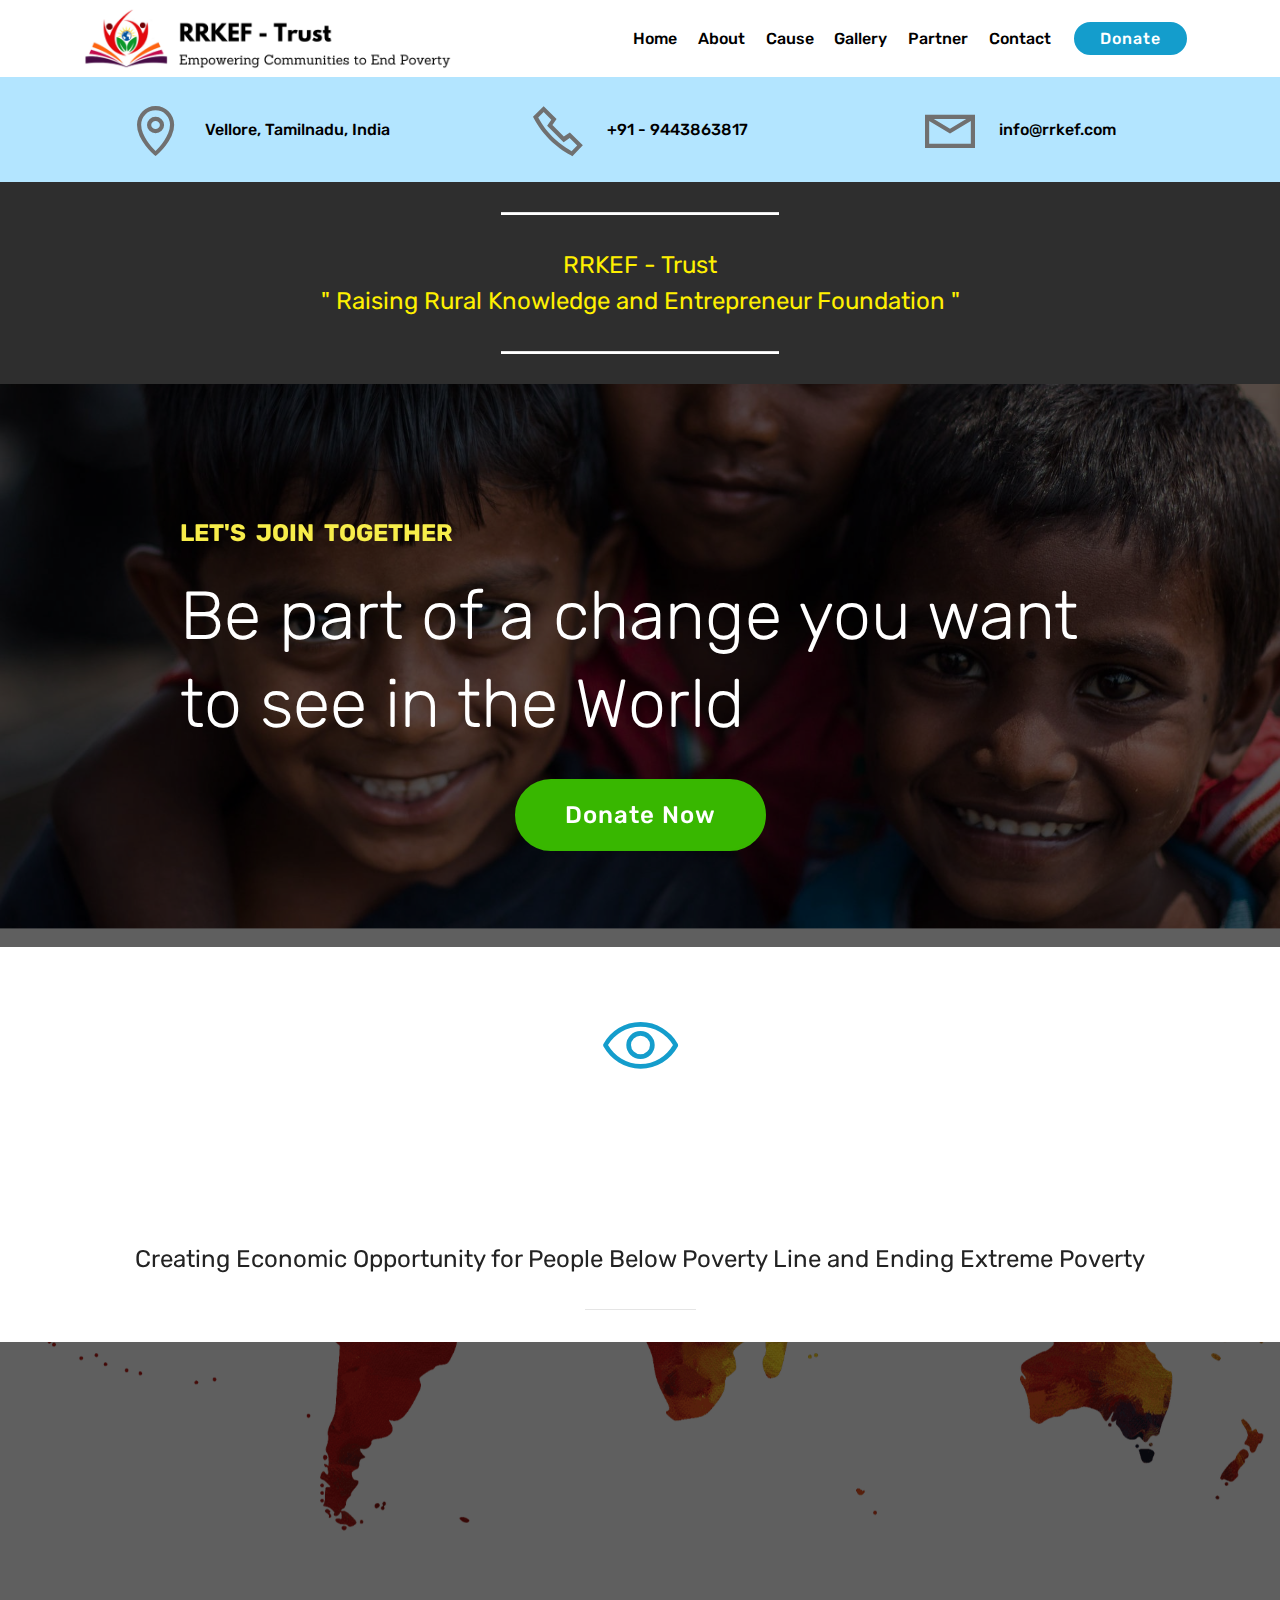
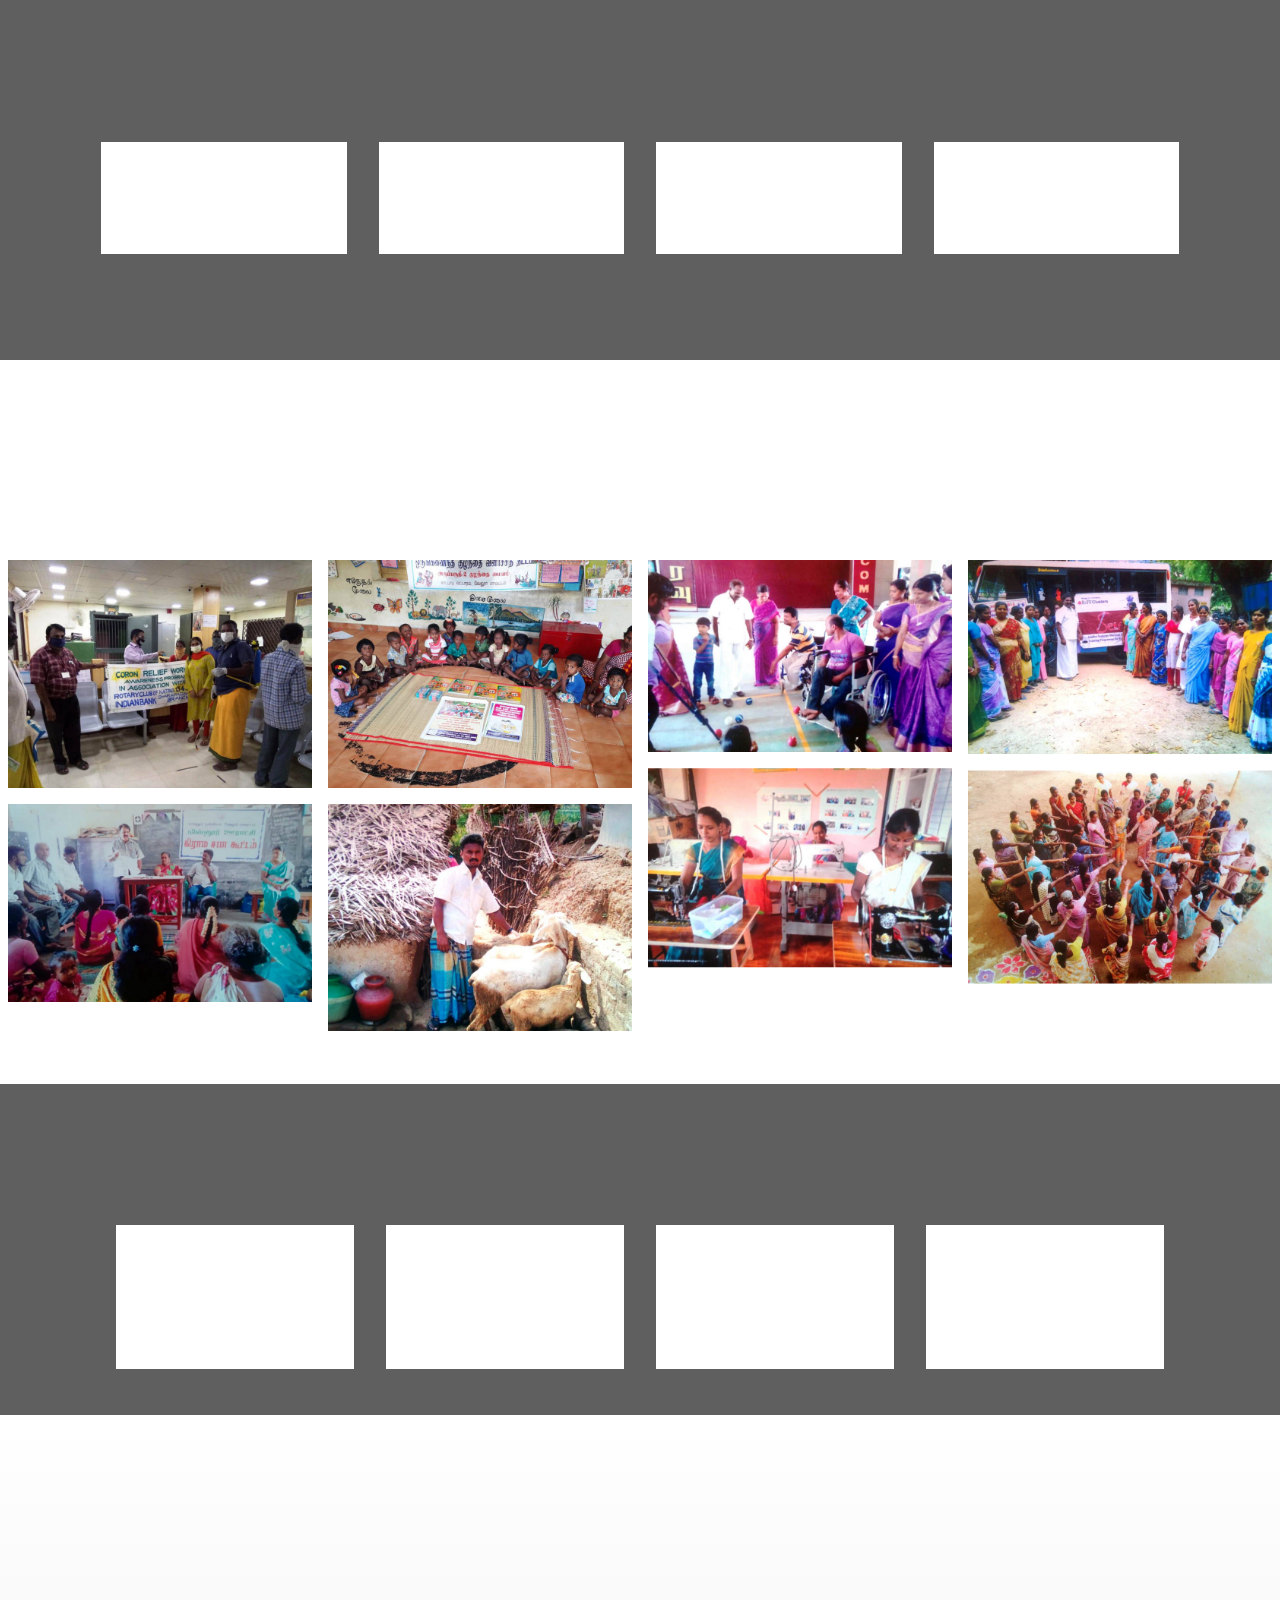
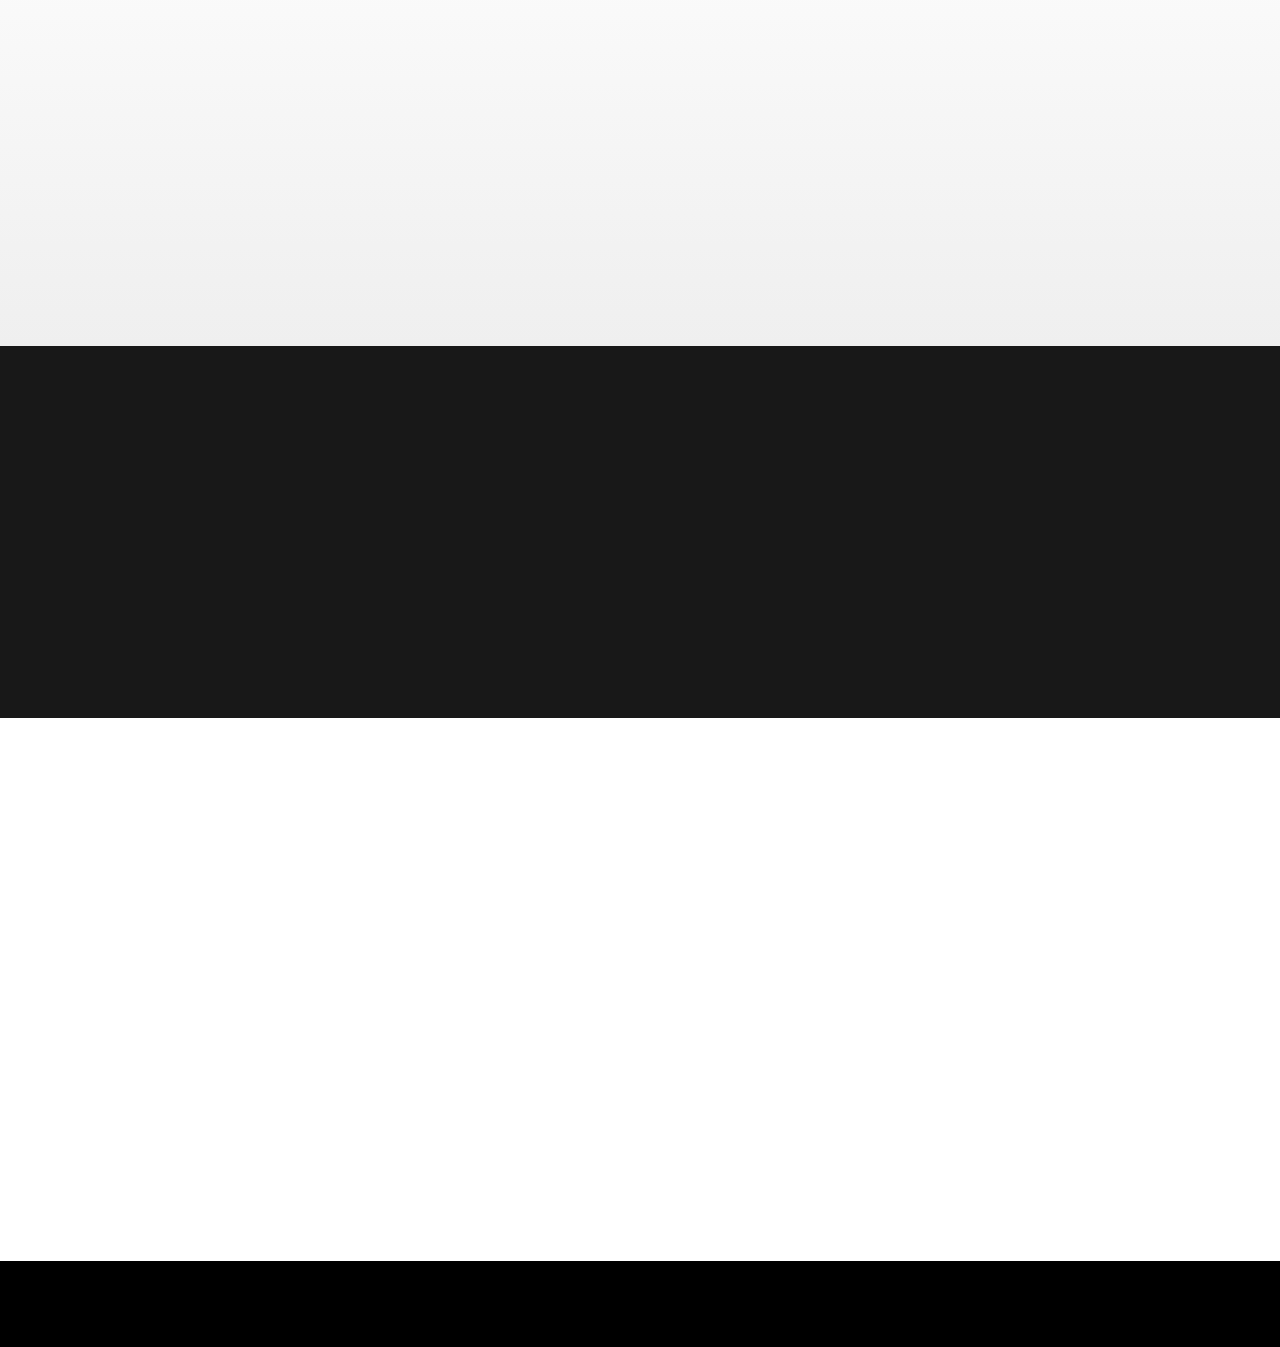
==== index.html @ 4b5c6d16 "create github pages" ====
<!DOCTYPE html>
<html  >
<head>
  <!-- Site made with Mobirise Website Builder v4.12.3, https://mobirise.com -->
  <meta charset="UTF-8">
  <meta http-equiv="X-UA-Compatible" content="IE=edge">
  <meta name="generator" content="Mobirise v4.12.3, mobirise.com">
  <meta name="viewport" content="width=device-width, initial-scale=1, minimum-scale=1">
  <link rel="shortcut icon" href="assets/images/web-site-logo-1-128x89.png" type="image/x-icon">
  <meta name="description" content="">
  
  
  <title>Home</title>
  <link rel="stylesheet" href="assets/web/assets/mobirise-icons-bold/mobirise-icons-bold.css">
  <link rel="stylesheet" href="assets/web/assets/mobirise-icons/mobirise-icons.css">
  <link rel="stylesheet" href="assets/web/assets/mobirise-icons2/mobirise2.css">
  <link rel="stylesheet" href="assets/bootstrap/css/bootstrap.min.css">
  <link rel="stylesheet" href="assets/bootstrap/css/bootstrap-grid.min.css">
  <link rel="stylesheet" href="assets/bootstrap/css/bootstrap-reboot.min.css">
  <link rel="stylesheet" href="assets/animatecss/animate.min.css">
  <link rel="stylesheet" href="assets/dropdown/css/style.css">
  <link rel="stylesheet" href="assets/tether/tether.min.css">
  <link rel="stylesheet" href="assets/socicon/css/styles.css">
  <link rel="stylesheet" href="assets/theme/css/style.css">
  <link rel="stylesheet" href="assets/gallery/style.css">
  <link rel="preload" as="style" href="assets/mobirise/css/mbr-additional.css"><link rel="stylesheet" href="assets/mobirise/css/mbr-additional.css" type="text/css">
  
  
  
</head>
<body>
  <section class="menu cid-s0yruMC55v" once="menu" id="menu2-0">

    

    <nav class="navbar navbar-expand beta-menu navbar-dropdown align-items-center navbar-fixed-top navbar-toggleable-sm">
        <button class="navbar-toggler navbar-toggler-right" type="button" data-toggle="collapse" data-target="#navbarSupportedContent" aria-controls="navbarSupportedContent" aria-expanded="false" aria-label="Toggle navigation">
            <div class="hamburger">
                <span></span>
                <span></span>
                <span></span>
                <span></span>
            </div>
        </button>
        <div class="menu-logo">
            <div class="navbar-brand">
                <span class="navbar-logo">
                    <a href="https://mobirise.co">
                        <img src="assets/images/web-site-logo-4.png" alt="Mobirise" title="" style="height: 3.8rem;">
                    </a>
                </span>
                
            </div>
        </div>
        <div class="collapse navbar-collapse" id="navbarSupportedContent">
            <ul class="navbar-nav nav-dropdown" data-app-modern-menu="true"><li class="nav-item">
                    <a class="nav-link link text-black display-4" href="index.html">Home</a>
                </li>
                <li class="nav-item">
                    <a class="nav-link link text-black display-4" href="About.html">
                        About</a>
                </li><li class="nav-item"><a class="nav-link link text-black display-4" href="Cause.html">Cause</a></li><li class="nav-item"><a class="nav-link link text-black display-4" href="Gallery.html">Gallery</a></li><li class="nav-item"><a class="nav-link link text-black display-4" href="Partner.html">Partner</a></li><li class="nav-item"><a class="nav-link link text-black display-4" href="Contact.html">Contact</a></li></ul>
            <div class="navbar-buttons mbr-section-btn"><a class="btn btn-sm btn-primary display-4" href="Donate.html" target="_blank">
                    Donate</a></div>
        </div>
    </nav>
</section>

<section class="engine"><a href="https://mobirise.info/i">free website creation software</a></section><section class="features7 cid-s0yUSgRY5l" id="features7-n">
    
    

    
    <div class="container">
        <div class="row justify-content-center">

            <div class="card p-3 col-12 col-md-6 col-lg-4">
                <div class="media">
                    <div class="card-img pr-2">
                        <span class="mbr-iconfont mobi-mbri-map-pin mobi-mbri" style="font-size: 50px;"></span>
                    </div>
                    <div class="card-box media-body">
                        <h4 class="card-title py-3 mbr-fonts-style display-7">
                            Vellore, Tamilnadu, India</h4>
                        
                    </div>
                </div>
            </div>

            <div class="card p-3 col-12 col-md-6 col-lg-4">
                <div class="media"> 
                    <div class="card-img pr-2">
                        <span class="mbr-iconfont mobi-mbri-phone mobi-mbri" style="font-size: 50px;"></span>
                    </div>
                    <div class="card-box media-body">
                        <h4 class="card-title py-3 mbr-fonts-style display-7">
                            +91 - 9443863817
                        </h4>
                        
                    </div>
                </div>
            </div>

            <div class="card p-3 col-12 col-md-6 col-lg-4">
                <div class="media">
                    <div class="card-img pr-2">
                        <span class="mbr-iconfont mobi-mbri-letter mobi-mbri" style="font-size: 50px;"></span>
                    </div>
                    <div class="media-body card-box">
                        <h4 class="card-title py-3 mbr-fonts-style display-7">info@rrkef.com</h4>
                        
                    </div>
                </div>
            </div>

            
        </div>
    </div>
</section>

<section class="mbr-section article content9 cid-s0NnFPe8ZR" id="content9-64">
    
     

    <div class="container">
        <div class="inner-container" style="width: 100%;">
            <hr class="line" style="width: 25%;">
            <div class="section-text align-center mbr-fonts-style display-5">RRKEF - Trust  
<div>" Raising Rural Knowledge and Entrepreneur Foundation&nbsp;<span style="font-size: 1.5rem;">"</span></div></div>
            <hr class="line" style="width: 25%;">
        </div>
        </div>
</section>

<section class="header1 cid-s0ysGwac9P mbr-parallax-background" id="header1-1">

    

    <div class="mbr-overlay" style="opacity: 0.6; background-color: rgb(0, 0, 0);">
    </div>

    <div class="container">
        <div class="row justify-content-md-center">
            <div class="mbr-white col-md-10">
                <h1 class="mbr-section-title align-center mbr-bold pb-3 mbr-fonts-style display-5">LET'S &nbsp;JOIN &nbsp;TOGETHER</h1>
                <h3 class="mbr-section-subtitle align-center mbr-light pb-3 mbr-fonts-style display-1">Be part of a change you want to see in the World</h3>
                
                <div class="mbr-section-btn align-center"><a class="btn btn-md btn-success display-5" href="Donate.html" target="_blank">
                        Donate Now</a></div>
            </div>
        </div>
    </div>

</section>

<section class="features1 cid-s0yuaBOtqy" id="features1-2">
    
    

    
    <div class="container">
        <div class="media-container-row">

            <div class="card p-3 col-12 col-md-6">
                <div class="card-img pb-3">
                    <span class="mbr-iconfont mbrib-preview" style="color: rgb(20, 157, 204); fill: rgb(20, 157, 204); font-size: 75px;"></span>
                </div>
                <div class="card-box">
                    <h4 class="card-title py-3 mbr-fonts-style display-2">Our Vision</h4>
                    
                </div>
            </div>

            

            

            

        </div>

    </div>

</section>

<section class="mbr-section article content9 cid-s0znAPzS1P" id="content9-1d">
    
     

    <div class="container">
        <div class="inner-container" style="width: 100%;">
            <div class="section-text align-center mbr-fonts-style display-5">Creating Economic Opportunity for People Below Poverty Line and Ending Extreme Poverty</div>
            <hr class="line" style="width: 10%;">
        </div>
        </div>
</section>

<section class="features18 popup-btn-cards cid-s0yvh62KQA mbr-parallax-background" id="features18-4">

    

    <div class="mbr-overlay" style="opacity: 0.6; background-color: rgb(0, 0, 0);">
    </div>
    <div class="container">
        <h2 class="mbr-section-title pb-3 align-center mbr-fonts-style display-2">Our Cause</h2>
        
        <div class="media-container-row pt-5 ">
            <div class="card p-3 col-12 col-md-6 col-lg-3">
                <div class="card-wrapper ">
                    <div class="card-img">
                        <div class="mbr-overlay"></div>
                        <div class="mbr-section-btn text-center"><a href="Cause.html#services2-2o" class="btn btn-primary display-4">More Details</a></div>
                        <img src="assets/images/child-492x328.png" alt="Mobirise" title="">
                    </div>
                    <div class="card-box">
                        <h4 class="card-title mbr-fonts-style display-7">Providing Basic <br><br>Child Education</h4>
                        
                    </div>
                </div>
            </div>
            <div class="card p-3 col-12 col-md-6 col-lg-3">
                <div class="card-wrapper">
                    <div class="card-img">
                        <div class="mbr-overlay"></div>
                        <div class="mbr-section-btn text-center"><a href="Cause.html#services2-2p" class="btn btn-primary display-4">More Details</a></div>
                        <img src="assets/images/women-492x328.png" alt="Mobirise" title="">
                    </div>
                    <div class="card-box">
                        <h4 class="card-title mbr-fonts-style display-7">Supporting <br><br>Women's Development</h4>
                        
                    </div>
                </div>
            </div>

            <div class="card p-3 col-12 col-md-6 col-lg-3">
                <div class="card-wrapper">
                    <div class="card-img">
                        <div class="mbr-overlay"></div>
                        <div class="mbr-section-btn text-center"><a href="Cause.html#services2-2q" class="btn btn-primary display-4">More Details</a></div>
                        <img src="assets/images/poverty-492x328.jpg" alt="Mobirise" title="">
                    </div>
                    <div class="card-box">
                        <h4 class="card-title mbr-fonts-style display-7">Helping Vulnerable <br><br>Communities</h4>
                        
                    </div>
                </div>
            </div>

            <div class="card p-3 col-12 col-md-6 col-lg-3">
                <div class="card-wrapper">
                    <div class="card-img">
                        <div class="mbr-overlay"></div>
                        <div class="mbr-section-btn text-center"><a href="Cause.html#services2-2r" class="btn btn-primary display-4">More Details</a></div>
                        <img src="assets/images/disabled-492x328.png" alt="Mobirise" title="">
                    </div>
                    <div class="card-box">
                        <h4 class="card-title mbr-fonts-style display-7">Empowering Person <br><br>with Disability</h4>
                        
                    </div>
                </div>
            </div>
        </div>
    </div>
</section>

<section class="mbr-section content4 cid-s0ByIXEsOG" id="content4-58">

    

    <div class="container">
        <div class="media-container-row">
            <div class="title col-12 col-md-8">
                <h2 class="align-center pb-3 mbr-fonts-style display-2">Our Gallery</h2>
                
                
            </div>
        </div>
    </div>
</section>

<section class="mbr-gallery mbr-slider-carousel cid-s0BxqyPqDq" id="gallery3-57">

    

    <div>
        <div><!-- Filter --><!-- Gallery --><div class="mbr-gallery-row"><div class="mbr-gallery-layout-default"><div><div><div class="mbr-gallery-item mbr-gallery-item--p1" data-video-url="false" data-tags="Animated"><div href="#lb-gallery3-57" data-slide-to="0" data-toggle="modal"><img src="assets/images/whatsapp-image-2020-04-15-at-11.36.03-am-1040x780-800x600.jpg" alt="" title=""><span class="icon-focus"></span></div></div><div class="mbr-gallery-item mbr-gallery-item--p1" data-video-url="false" data-tags="Animated"><div href="#lb-gallery3-57" data-slide-to="1" data-toggle="modal"><img src="assets/images/whatsapp-image-2020-04-15-at-12.57.52-pm-1032x774-800x600.jpg" alt="" title=""><span class="icon-focus"></span></div></div><div class="mbr-gallery-item mbr-gallery-item--p1" data-video-url="false" data-tags="Animated"><div href="#lb-gallery3-57" data-slide-to="2" data-toggle="modal"><img src="assets/images/whatsapp-image-2020-04-19-at-6.14.16-pm-1226x775-800x506.jpg" alt="" title=""><span class="icon-focus"></span></div></div><div class="mbr-gallery-item mbr-gallery-item--p1" data-video-url="false" data-tags="Animated"><div href="#lb-gallery3-57" data-slide-to="3" data-toggle="modal"><img src="assets/images/whatsapp-image-2020-04-19-at-6.14.15-pm-1-1204x770-800x512.jpg" alt="" title=""><span class="icon-focus"></span></div></div><div class="mbr-gallery-item mbr-gallery-item--p1" data-video-url="false" data-tags="Animated"><div href="#lb-gallery3-57" data-slide-to="4" data-toggle="modal"><img src="assets/images/whatsapp-image-2020-04-19-at-6.14.20-pm-1-1149x750-800x522.jpg" alt="" title=""><span class="icon-focus"></span></div></div><div class="mbr-gallery-item mbr-gallery-item--p1" data-video-url="false" data-tags="Animated"><div href="#lb-gallery3-57" data-slide-to="5" data-toggle="modal"><img src="assets/images/whatsapp-image-2020-04-19-at-6.14.21-pm-2-1063x796-800x599.jpg" alt="" title=""><span class="icon-focus"></span></div></div><div class="mbr-gallery-item mbr-gallery-item--p1" data-video-url="false" data-tags="Animated"><div href="#lb-gallery3-57" data-slide-to="6" data-toggle="modal"><img src="assets/images/whatsapp-image-2020-04-19-at-6.14.18-pm-1-1154x758-800x525.jpg" alt="" title=""><span class="icon-focus"></span></div></div><div class="mbr-gallery-item mbr-gallery-item--p1" data-video-url="false" data-tags="Animated"><div href="#lb-gallery3-57" data-slide-to="7" data-toggle="modal"><img src="assets/images/whatsapp-image-2020-04-19-at-6.14.20-pm-1205x846-800x562.jpg" alt="" title=""><span class="icon-focus"></span></div></div></div></div><div class="clearfix"></div></div></div><!-- Lightbox --><div data-app-prevent-settings="" class="mbr-slider modal fade carousel slide" tabindex="-1" data-keyboard="true" data-interval="false" id="lb-gallery3-57"><div class="modal-dialog"><div class="modal-content"><div class="modal-body"><div class="carousel-inner"><div class="carousel-item"><img src="assets/images/whatsapp-image-2020-04-15-at-11.36.03-am-1040x780.jpg" alt="" title=""></div><div class="carousel-item"><img src="assets/images/whatsapp-image-2020-04-15-at-12.57.52-pm-1032x774.jpg" alt="" title=""></div><div class="carousel-item"><img src="assets/images/whatsapp-image-2020-04-19-at-6.14.16-pm-1226x775.jpg" alt="" title=""></div><div class="carousel-item"><img src="assets/images/whatsapp-image-2020-04-19-at-6.14.15-pm-1-1204x770.jpg" alt="" title=""></div><div class="carousel-item"><img src="assets/images/whatsapp-image-2020-04-19-at-6.14.20-pm-1-1149x750.jpg" alt="" title=""></div><div class="carousel-item"><img src="assets/images/whatsapp-image-2020-04-19-at-6.14.21-pm-2-1063x796.jpg" alt="" title=""></div><div class="carousel-item active"><img src="assets/images/whatsapp-image-2020-04-19-at-6.14.18-pm-1-1154x758.jpg" alt="" title=""></div><div class="carousel-item"><img src="assets/images/whatsapp-image-2020-04-19-at-6.14.20-pm-1205x846.jpg" alt="" title=""></div></div><a class="carousel-control carousel-control-prev" role="button" data-slide="prev" href="#lb-gallery3-57"><span class="mbri-left mbr-iconfont" aria-hidden="true"></span><span class="sr-only">Previous</span></a><a class="carousel-control carousel-control-next" role="button" data-slide="next" href="#lb-gallery3-57"><span class="mbri-right mbr-iconfont" aria-hidden="true"></span><span class="sr-only">Next</span></a><a class="close" href="#" role="button" data-dismiss="modal"><span class="sr-only">Close</span></a></div></div></div></div></div>
    </div>

</section>

<section class="counters1 counters cid-s0ywYZ3Kig mbr-parallax-background" id="counters1-6">

    

    <div class="mbr-overlay" style="opacity: 0.6; background-color: rgb(0, 0, 0);">
    </div>

    <div class="container">
        
        <h3 class="mbr-section-subtitle mbr-fonts-style display-2">Our Progress</h3>

        <div class="container pt-4 mt-2">
            <div class="media-container-row">
                <div class="card p-3 align-center col-12 col-md-6 col-lg-3">
                    <div class="panel-item p-3">
                        

                        <div class="card-text">
                            <h3 class="count pt-3 pb-3 mbr-fonts-style display-2">
                                  165</h3>
                            <h4 class="mbr-content-title mbr-bold mbr-fonts-style display-7">Village Served</h4>
                            
                        </div>
                    </div>
                </div>


                <div class="card p-3 align-center col-12 col-md-6 col-lg-3">
                    <div class="panel-item p-3">
                        
                        <div class="card-text">
                            <h3 class="count pt-3 pb-3 mbr-fonts-style display-2">600
                            </h3>
                            <h4 class="mbr-content-title mbr-bold mbr-fonts-style display-7">Skill Training Provided</h4>
                            
                        </div>
                    </div>
                </div>

                <div class="card p-3 align-center col-12 col-md-6 col-lg-3">
                    <div class="panel-item p-3">
                        
                        <div class="card-text">
                            <h3 class="count pt-3 pb-3 mbr-fonts-style display-2">
                                  3000</h3>
                            <h4 class="mbr-content-title mbr-bold mbr-fonts-style display-7">SHG Loan Provided</h4>
                            
                        </div>
                    </div>
                </div>


                <div class="card p-3 align-center col-12 col-md-6 col-lg-3">
                    <div class="panel-item p-3">
                        

                        <div class="card-texts">
                             <h3 class="count pt-3 pb-3 mbr-fonts-style display-2">
                                  6
                            </h3>
                            <h4 class="mbr-content-title mbr-bold mbr-fonts-style display-7">Best NGO Award</h4>
                            
                        </div>
                    </div>
                </div>
            </div>
        </div>
   </div>
</section>

<section class="clients cid-s0yyMuEIAp" data-interval="false" id="clients-8">
      

    
        <div class="container mb-5">
            <div class="media-container-row">
                <div class="col-12 align-center">
                    <h2 class="mbr-section-title pb-3 mbr-fonts-style display-2">Our Partners</h2>
                    
                </div>
            </div>
        </div>

    <div class="container">
        <div class="carousel slide" role="listbox" data-pause="true" data-keyboard="false" data-ride="carousel" data-interval="8000">
            <div class="carousel-inner" data-visible="6">
                
                
                
                
                
            <div class="carousel-item ">
                    <div class="media-container-row">
                        <div class="col-md-12">
                            <div class="wrap-img ">
                                <img src="assets/images/ircs-2-340x210.jpeg" class="img-responsive clients-img" alt="" title="">
                            </div>
                        </div>
                    </div>
                </div><div class="carousel-item ">
                    <div class="media-container-row">
                        <div class="col-md-12">
                            <div class="wrap-img ">
                                <img src="assets/images/jci-500x209.jpg" class="img-responsive clients-img" alt="" title="">
                            </div>
                        </div>
                    </div>
                </div><div class="carousel-item ">
                    <div class="media-container-row">
                        <div class="col-md-12">
                            <div class="wrap-img ">
                                <img src="assets/images/rc-563x246.png" class="img-responsive clients-img" alt="" title="">
                            </div>
                        </div>
                    </div>
                </div><div class="carousel-item ">
                    <div class="media-container-row">
                        <div class="col-md-12">
                            <div class="wrap-img ">
                                <img src="assets/images/tn-govt-1-1800x1800.png" class="img-responsive clients-img" alt="" title="">
                            </div>
                        </div>
                    </div>
                </div><div class="carousel-item ">
                    <div class="media-container-row">
                        <div class="col-md-12">
                            <div class="wrap-img ">
                                <img src="assets/images/lc-1600x549.png" class="img-responsive clients-img" alt="" title="">
                            </div>
                        </div>
                    </div>
                </div><div class="carousel-item ">
                    <div class="media-container-row">
                        <div class="col-md-12">
                            <div class="wrap-img ">
                                <img src="assets/images/aict-2032x1086.jpg" class="img-responsive clients-img" alt="" title="">
                            </div>
                        </div>
                    </div>
                </div><div class="carousel-item ">
                    <div class="media-container-row">
                        <div class="col-md-12">
                            <div class="wrap-img ">
                                <img src="assets/images/nyks-233x168.jpg" class="img-responsive clients-img" alt="" title="">
                            </div>
                        </div>
                    </div>
                </div><div class="carousel-item ">
                    <div class="media-container-row">
                        <div class="col-md-12">
                            <div class="wrap-img ">
                                <img src="assets/images/tnf-729x275.png" class="img-responsive clients-img" alt="" title="">
                            </div>
                        </div>
                    </div>
                </div></div>
            <div class="carousel-controls">
                <a data-app-prevent-settings="" class="carousel-control carousel-control-prev" role="button" data-slide="prev">
                    <span aria-hidden="true" class="mbri-left mbr-iconfont"></span>
                    <span class="sr-only">Previous</span>
                </a>
                <a data-app-prevent-settings="" class="carousel-control carousel-control-next" role="button" data-slide="next">
                    <span aria-hidden="true" class="mbri-right mbr-iconfont"></span>
                    <span class="sr-only">Next</span>
                </a>
            </div>
        </div>
    </div>
</section>

<section class="header1 cid-s0BEgbUFUa mbr-parallax-background" id="header1-5a">

    

    <div class="mbr-overlay" style="opacity: 0.9; background-color: rgb(0, 0, 0);">
    </div>

    <div class="container">
        <div class="row justify-content-md-center">
            <div class="mbr-white col-md-10">
                
                <h3 class="mbr-section-subtitle align-center mbr-light pb-3 mbr-fonts-style display-2">Join over a million people</h3>
                <p class="mbr-text align-center pb-3 mbr-fonts-style display-5">
                    Help us change lives around the world
                </p>
                <div class="mbr-section-btn align-center"><a class="btn btn-md btn-secondary display-4" href="Partner.html">GET INVOLVED</a> <a class="btn btn-md btn-white display-4" href="Donate.html" target="_blank">DONATE NOW</a> <a class="btn btn-md btn-success display-4" href="Donate.html#features1-5b">JOIN US</a></div>
            </div>
        </div>
    </div>

</section>

<section class="header3 cid-s0z1HRvMrU" id="header3-p">

    

    

    <div class="container">
        <div class="media-container-row">
            <div class="mbr-figure" style="width: 55%;">
                <img src="assets/images/rrkef-logo-2-500x500.png" alt="Mobirise" title="">
            </div>

            <div class="media-content">
                <h1 class="mbr-section-title mbr-white pb-3 mbr-fonts-style display-2">
                    Contact Us</h1>
                
                <div class="mbr-section-text mbr-white pb-3 ">
                    <p class="mbr-text mbr-fonts-style display-5"><strong>RRKEF - Trust</strong><br>#141, Kilvadugunkuttai, Anna Nagar, Latteri via
<br>Katpadi Taluk, Vellore District - 632202
<br>Tamil nadu, India</p>
                </div>
                <div class="mbr-section-btn"><a class="btn btn-md btn-success-outline display-7" href="tel:+91 - 9443863817"><span class="socicon socicon-viber mbr-iconfont mbr-iconfont-btn"></span>+91 - 9443863817</a>
                    <a class="btn btn-md btn-secondary-outline display-7" href="mailto:info@rrkef.com"><span class="socicon socicon-mail mbr-iconfont mbr-iconfont-btn"></span>info@rrkef.com</a></div>
            </div>
        </div>
    </div>

</section>

<section class="cid-s0z2MWJyIU" id="social-buttons2-q">

    

    

    <div class="container">
        <div class="media-container-row">
            <div class="col-md-8 align-center">
                
                <div class="social-list pl-0 mb-0">
                    <a href="https://www.facebook.com/rrkef" target="_blank">
                        <span class="px-2 mbr-iconfont mbr-iconfont-social socicon-facebook socicon" style="color: rgb(59, 89, 152); fill: rgb(59, 89, 152);"></span>
                    </a>
                    <a href="https://twitter.com/RRKEF_Trust" target="_blank">
                        <span class="px-2 mbr-iconfont mbr-iconfont-social socicon-twitter socicon" style="color: rgb(0, 172, 238); fill: rgb(0, 172, 238);"></span>
                    </a>
                    <a href="https://www.youtube.com/" target="_blank">
                        <span class="px-2 mbr-iconfont mbr-iconfont-social socicon-youtube socicon" style="color: rgb(252, 14, 6); fill: rgb(252, 14, 6);"></span>
                    </a>
                    <a href="https://www.instagram.com/rrkef_trust" target="_blank">
                        <span class="px-2 mbr-iconfont mbr-iconfont-social socicon-instagram socicon" style="color: rgb(225, 48, 108); fill: rgb(225, 48, 108);"></span>
                    </a>
                    <a href="https://api.whatsapp.com/send?phone=919443863817&text=Hi%2C%20I%27m%20interested%20to%20join%20with%20RRKEF%20-%20Trust%20and%20Willing%20to%20Support%20the%20Cause%20you%20Care...%2C%20" target="_blank">
                        <span class="px-2 mbr-iconfont mbr-iconfont-social socicon-whatsapp socicon" style="color: rgb(0, 179, 67); fill: rgb(0, 179, 67);"></span>
                    </a>
                </div>
            </div>
        </div>
    </div>
</section>

<section once="footers" class="cid-s0yGFbGV7E" id="footer7-i">

    

    

    <div class="container">
        <div class="media-container-row align-center mbr-white">
            
            
            <div class="row row-copirayt">
                <p class="mbr-text mb-0 mbr-fonts-style mbr-white align-center display-7">
                    © 2020 RRKEF – Trust | All Rights Reserved</p>
            </div>
        </div>
    </div>
</section>


  <script src="assets/web/assets/jquery/jquery.min.js"></script>
  <script src="assets/popper/popper.min.js"></script>
  <script src="assets/bootstrap/js/bootstrap.min.js"></script>
  <script src="assets/viewportchecker/jquery.viewportchecker.js"></script>
  <script src="assets/dropdown/js/nav-dropdown.js"></script>
  <script src="assets/dropdown/js/navbar-dropdown.js"></script>
  <script src="assets/touchswipe/jquery.touch-swipe.min.js"></script>
  <script src="assets/parallax/jarallax.min.js"></script>
  <script src="assets/tether/tether.min.js"></script>
  <script src="assets/masonry/masonry.pkgd.min.js"></script>
  <script src="assets/imagesloaded/imagesloaded.pkgd.min.js"></script>
  <script src="assets/bootstrapcarouselswipe/bootstrap-carousel-swipe.js"></script>
  <script src="assets/vimeoplayer/jquery.mb.vimeo_player.js"></script>
  <script src="assets/smoothscroll/smooth-scroll.js"></script>
  <script src="assets/mbr-clients-slider/mbr-clients-slider.js"></script>
  <script src="assets/sociallikes/social-likes.js"></script>
  <script src="assets/mbr-popup-btns/mbr-popup-btns.js"></script>
  <script src="assets/theme/js/script.js"></script>
  <script src="assets/slidervideo/script.js"></script>
  <script src="assets/gallery/player.min.js"></script>
  <script src="assets/gallery/script.js"></script>
  
  
 <div id="scrollToTop" class="scrollToTop mbr-arrow-up"><a style="text-align: center;"><i class="mbr-arrow-up-icon mbr-arrow-up-icon-cm cm-icon cm-icon-smallarrow-up"></i></a></div>
    <input name="animation" type="hidden">
  </body>
</html>
---- assets/web/assets/mobirise-icons-bold/mobirise-icons-bold.css ----
@font-face {
  font-family: 'mobirise-icons-bold';
  font-display: swap;
  src:  url('mobirise-icons-bold.eot?m1l4yr');
  src:  url('mobirise-icons-bold.eot?m1l4yr#iefix') format('embedded-opentype'),
    url('mobirise-icons-bold.ttf?m1l4yr') format('truetype'),
    url('mobirise-icons-bold.woff?m1l4yr') format('woff'),
    url('mobirise-icons-bold.svg?m1l4yr#mobirise-icons-bold') format('svg');
  font-weight: normal;
  font-style: normal;
}

[class^="mbrib-"], [class*="mbrib-"] {
  /* use !important to prevent issues with browser extensions that change fonts */
  font-family: 'mobirise-icons-bold' !important;
  speak: none;
  font-style: normal;
  font-weight: normal;
  font-variant: normal;
  text-transform: none;
  line-height: 1;

  /* Better Font Rendering =========== */
  -webkit-font-smoothing: antialiased;
  -moz-osx-font-smoothing: grayscale;
}

.mbrib-add-submenu:before {
  content: "\e900";
}
.mbrib-alert:before {
  content: "\e901";
}
.mbrib-align-center:before {
  content: "\e902";
}
.mbrib-align-justify:before {
  content: "\e903";
}
.mbrib-align-left:before {
  content: "\e904";
}
.mbrib-align-right:before {
  content: "\e905";
}
.mbrib-android:before {
  content: "\e906";
}
.mbrib-apple:before {
  content: "\e907";
}
.mbrib-arrow-down:before {
  content: "\e908";
}
.mbrib-arrow-next:before {
  content: "\e909";
}
.mbrib-arrow-prev:before {
  content: "\e90a";
}
.mbrib-arrow-up:before {
  content: "\e90b";
}
.mbrib-bold:before {
  content: "\e90c";
}
.mbrib-bookmark:before {
  content: "\e90d";
}
.mbrib-bootstrap:before {
  content: "\e90e";
}
.mbrib-briefcase:before {
  content: "\e90f";
}
.mbrib-browse:before {
  content: "\e910";
}
.mbrib-bulleted-list:before {
  content: "\e911";
}
.mbrib-calendar:before {
  content: "\e912";
}
.mbrib-camera:before {
  content: "\e913";
}
.mbrib-cart-add:before {
  content: "\e914";
}
.mbrib-cart-full:before {
  content: "\e915";
}
.mbrib-cash:before {
  content: "\e916";
}
.mbrib-change-style:before {
  content: "\e917";
}
.mbrib-chat:before {
  content: "\e918";
}
.mbrib-clock:before {
  content: "\e919";
}
.mbrib-close:before {
  content: "\e91a";
}
.mbrib-cloud:before {
  content: "\e91b";
}
.mbrib-code:before {
  content: "\e91c";
}
.mbrib-contact-form:before {
  content: "\e91d";
}
.mbrib-credit-card:before {
  content: "\e91e";
}
.mbrib-cursor-click:before {
  content: "\e91f";
}
.mbrib-cust-feedback:before {
  content: "\e920";
}
.mbrib-database:before {
  content: "\e921";
}
.mbrib-delivery:before {
  content: "\e922";
}
.mbrib-desktop:before {
  content: "\e923";
}
.mbrib-devices:before {
  content: "\e924";
}
.mbrib-down:before {
  content: "\e925";
}
.mbrib-download:before {
  content: "\e926";
}
.mbrib-drag-n-drop:before {
  content: "\e927";
}
.mbrib-drag-n-drop2:before {
  content: "\e928";
}
.mbrib-edit:before {
  content: "\e929";
}
.mbrib-edit2:before {
  content: "\e92a";
}
.mbrib-error:before {
  content: "\e92b";
}
.mbrib-extension:before {
  content: "\e92c";
}
.mbrib-features:before {
  content: "\e92d";
}
.mbrib-file:before {
  content: "\e92e";
}
.mbrib-flag:before {
  content: "\e92f";
}
.mbrib-folder:before {
  content: "\e930";
}
.mbrib-gift:before {
  content: "\e931";
}
.mbrib-github:before {
  content: "\e932";
}
.mbrib-globe-2:before {
  content: "\e933";
}
.mbrib-globe:before {
  content: "\e934";
}
.mbrib-growing-chart:before {
  content: "\e935";
}
.mbrib-hearth:before {
  content: "\e936";
}
.mbrib-help:before {
  content: "\e937";
}
.mbrib-home:before {
  content: "\e938";
}
.mbrib-hot-cup:before {
  content: "\e939";
}
.mbrib-idea:before {
  content: "\e93a";
}
.mbrib-image-gallery:before {
  content: "\e93b";
}
.mbrib-image-slider:before {
  content: "\e93c";
}
.mbrib-info:before {
  content: "\e93d";
}
.mbrib-italic:before {
  content: "\e93e";
}
.mbrib-key:before {
  content: "\e93f";
}
.mbrib-laptop:before {
  content: "\e940";
}
.mbrib-layers:before {
  content: "\e941";
}
.mbrib-left-right:before {
  content: "\e942";
}
.mbrib-left:before {
  content: "\e943";
}
.mbrib-letter:before {
  content: "\e944";
}
.mbrib-like:before {
  content: "\e945";
}
.mbrib-link:before {
  content: "\e946";
}
.mbrib-lock:before {
  content: "\e947";
}
.mbrib-login:before {
  content: "\e948";
}
.mbrib-logout:before {
  content: "\e949";
}
.mbrib-magic-stick:before {
  content: "\e94a";
}
.mbrib-map-pin:before {
  content: "\e94b";
}
.mbrib-menu:before {
  content: "\e94c";
}
.mbrib-mobile:before {
  content: "\e94d";
}
.mbrib-mobile2:before {
  content: "\e94e";
}
.mbrib-mobirise:before {
  content: "\e94f";
}
.mbrib-more-horizontal:before {
  content: "\e950";
}
.mbrib-more-vertical:before {
  content: "\e951";
}
.mbrib-music:before {
  content: "\e952";
}
.mbrib-new-file:before {
  content: "\e953";
}
.mbrib-numbered-list:before {
  content: "\e954";
}
.mbrib-opened-folder:before {
  content: "\e955";
}
.mbrib-pages:before {
  content: "\e956";
}
.mbrib-paper-plane:before {
  content: "\e957";
}
.mbrib-paperclip:before {
  content: "\e958";
}
.mbrib-photo:before {
  content: "\e959";
}
.mbrib-photos:before {
  content: "\e95a";
}
.mbrib-pin:before {
  content: "\e95b";
}
.mbrib-play:before {
  content: "\e95c";
}
.mbrib-plus:before {
  content: "\e95d";
}
.mbrib-preview:before {
  content: "\e95e";
}
.mbrib-print:before {
  content: "\e95f";
}
.mbrib-protect:before {
  content: "\e960";
}
.mbrib-question:before {
  content: "\e961";
}
.mbrib-quote-left:before {
  content: "\e962";
}
.mbrib-quote-right:before {
  content: "\e963";
}
.mbrib-redo:before {
  content: "\e964";
}
.mbrib-refresh:before {
  content: "\e965";
}
.mbrib-responsive:before {
  content: "\e966";
}
.mbrib-right:before {
  content: "\e967";
}
.mbrib-rocket:before {
  content: "\e968";
}
.mbrib-sad-face:before {
  content: "\e969";
}
.mbrib-sale:before {
  content: "\e96a";
}
.mbrib-save:before {
  content: "\e96b";
}
.mbrib-search:before {
  content: "\e96c";
}
.mbrib-setting:before {
  content: "\e96d";
}
.mbrib-setting2:before {
  content: "\e96e";
}
.mbrib-setting3:before {
  content: "\e96f";
}
.mbrib-share:before {
  content: "\e970";
}
.mbrib-shopping-bag:before {
  content: "\e971";
}
.mbrib-shopping-basket:before {
  content: "\e972";
}
.mbrib-shopping-cart:before {
  content: "\e973";
}
.mbrib-sites:before {
  content: "\e974";
}
.mbrib-smile-face:before {
  content: "\e975";
}
.mbrib-speed:before {
  content: "\e976";
}
.mbrib-star:before {
  content: "\e977";
}
.mbrib-success:before {
  content: "\e978";
}
.mbrib-sun:before {
  content: "\e979";
}
.mbrib-sun2:before {
  content: "\e97a";
}
.mbrib-tablet-vertical:before {
  content: "\e97b";
}
.mbrib-tablet:before {
  content: "\e97c";
}
.mbrib-target:before {
  content: "\e97d";
}
.mbrib-timer:before {
  content: "\e97e";
}
.mbrib-to-ftp:before {
  content: "\e97f";
}
.mbrib-to-local-drive:before {
  content: "\e980";
}
.mbrib-touch-swipe:before {
  content: "\e981";
}
.mbrib-touch:before {
  content: "\e982";
}
.mbrib-trash:before {
  content: "\e983";
}
.mbrib-underline:before {
  content: "\e984";
}
.mbrib-undo:before {
  content: "\e985";
}
.mbrib-unlink:before {
  content: "\e986";
}
.mbrib-unlock:before {
  content: "\e987";
}
.mbrib-up-down:before {
  content: "\e988";
}
.mbrib-up:before {
  content: "\e989";
}
.mbrib-update:before {
  content: "\e98a";
}
.mbrib-upload:before {
  content: "\e98b";
}
.mbrib-user:before {
  content: "\e98c";
}
.mbrib-user2:before {
  content: "\e98d";
}
.mbrib-users:before {
  content: "\e98e";
}
.mbrib-video-play:before {
  content: "\e98f";
}
.mbrib-video:before {
  content: "\e990";
}
.mbrib-watch:before {
  content: "\e991";
}
.mbrib-website-theme:before {
  content: "\e992";
}
.mbrib-wifi:before {
  content: "\e993";
}
.mbrib-windows:before {
  content: "\e994";
}
.mbrib-zoom-out:before {
  content: "\e995";
}
---- assets/web/assets/mobirise-icons/mobirise-icons.css ----
@font-face {
  font-family: 'MobiriseIcons';
  src:  url('mobirise-icons.eot?spat4u');
  src:  url('mobirise-icons.eot?spat4u#iefix') format('embedded-opentype'),
    url('mobirise-icons.ttf?spat4u') format('truetype'),
    url('mobirise-icons.woff?spat4u') format('woff'),
    url('mobirise-icons.svg?spat4u#MobiriseIcons') format('svg');
  font-weight: normal;
  font-style: normal;
  font-display: swap;
}

[class^="mbri-"], [class*=" mbri-"] {
  /* use !important to prevent issues with browser extensions that change fonts */
  font-family: MobiriseIcons !important;
  speak: none;
  font-style: normal;
  font-weight: normal;
  font-variant: normal;
  text-transform: none;
  line-height: 1;

  /* Better Font Rendering =========== */
  -webkit-font-smoothing: antialiased;
  -moz-osx-font-smoothing: grayscale;
}

.mbri-add-submenu:before {
  content: "\e900";
}
.mbri-alert:before {
  content: "\e901";
}
.mbri-align-center:before {
  content: "\e902";
}
.mbri-align-justify:before {
  content: "\e903";
}
.mbri-align-left:before {
  content: "\e904";
}
.mbri-align-right:before {
  content: "\e905";
}
.mbri-android:before {
  content: "\e906";
}
.mbri-apple:before {
  content: "\e907";
}
.mbri-arrow-down:before {
  content: "\e908";
}
.mbri-arrow-next:before {
  content: "\e909";
}
.mbri-arrow-prev:before {
  content: "\e90a";
}
.mbri-arrow-up:before {
  content: "\e90b";
}
.mbri-bold:before {
  content: "\e90c";
}
.mbri-bookmark:before {
  content: "\e90d";
}
.mbri-bootstrap:before {
  content: "\e90e";
}
.mbri-briefcase:before {
  content: "\e90f";
}
.mbri-browse:before {
  content: "\e910";
}
.mbri-bulleted-list:before {
  content: "\e911";
}
.mbri-calendar:before {
  content: "\e912";
}
.mbri-camera:before {
  content: "\e913";
}
.mbri-cart-add:before {
  content: "\e914";
}
.mbri-cart-full:before {
  content: "\e915";
}
.mbri-cash:before {
  content: "\e916";
}
.mbri-change-style:before {
  content: "\e917";
}
.mbri-chat:before {
  content: "\e918";
}
.mbri-clock:before {
  content: "\e919";
}
.mbri-close:before {
  content: "\e91a";
}
.mbri-cloud:before {
  content: "\e91b";
}
.mbri-code:before {
  content: "\e91c";
}
.mbri-contact-form:before {
  content: "\e91d";
}
.mbri-credit-card:before {
  content: "\e91e";
}
.mbri-cursor-click:before {
  content: "\e91f";
}
.mbri-cust-feedback:before {
  content: "\e920";
}
.mbri-database:before {
  content: "\e921";
}
.mbri-delivery:before {
  content: "\e922";
}
.mbri-desktop:before {
  content: "\e923";
}
.mbri-devices:before {
  content: "\e924";
}
.mbri-down:before {
  content: "\e925";
}
.mbri-download:before {
  content: "\e989";
}
.mbri-drag-n-drop:before {
  content: "\e927";
}
.mbri-drag-n-drop2:before {
  content: "\e928";
}
.mbri-edit:before {
  content: "\e929";
}
.mbri-edit2:before {
  content: "\e92a";
}
.mbri-error:before {
  content: "\e92b";
}
.mbri-extension:before {
  content: "\e92c";
}
.mbri-features:before {
  content: "\e92d";
}
.mbri-file:before {
  content: "\e92e";
}
.mbri-flag:before {
  content: "\e92f";
}
.mbri-folder:before {
  content: "\e930";
}
.mbri-gift:before {
  content: "\e931";
}
.mbri-github:before {
  content: "\e932";
}
.mbri-globe:before {
  content: "\e933";
}
.mbri-globe-2:before {
  content: "\e934";
}
.mbri-growing-chart:before {
  content: "\e935";
}
.mbri-hearth:before {
  content: "\e936";
}
.mbri-help:before {
  content: "\e937";
}
.mbri-home:before {
  content: "\e938";
}
.mbri-hot-cup:before {
  content: "\e939";
}
.mbri-idea:before {
  content: "\e93a";
}
.mbri-image-gallery:before {
  content: "\e93b";
}
.mbri-image-slider:before {
  content: "\e93c";
}
.mbri-info:before {
  content: "\e93d";
}
.mbri-italic:before {
  content: "\e93e";
}
.mbri-key:before {
  content: "\e93f";
}
.mbri-laptop:before {
  content: "\e940";
}
.mbri-layers:before {
  content: "\e941";
}
.mbri-left-right:before {
  content: "\e942";
}
.mbri-left:before {
  content: "\e943";
}
.mbri-letter:before {
  content: "\e944";
}
.mbri-like:before {
  content: "\e945";
}
.mbri-link:before {
  content: "\e946";
}
.mbri-lock:before {
  content: "\e947";
}
.mbri-login:before {
  content: "\e948";
}
.mbri-logout:before {
  content: "\e949";
}
.mbri-magic-stick:before {
  content: "\e94a";
}
.mbri-map-pin:before {
  content: "\e94b";
}
.mbri-menu:before {
  content: "\e94c";
}
.mbri-mobile:before {
  content: "\e94d";
}
.mbri-mobile2:before {
  content: "\e94e";
}
.mbri-mobirise:before {
  content: "\e94f";
}
.mbri-more-horizontal:before {
  content: "\e950";
}
.mbri-more-vertical:before {
  content: "\e951";
}
.mbri-music:before {
  content: "\e952";
}
.mbri-new-file:before {
  content: "\e953";
}
.mbri-numbered-list:before {
  content: "\e954";
}
.mbri-opened-folder:before {
  content: "\e955";
}
.mbri-pages:before {
  content: "\e956";
}
.mbri-paper-plane:before {
  content: "\e957";
}
.mbri-paperclip:before {
  content: "\e958";
}
.mbri-photo:before {
  content: "\e959";
}
.mbri-photos:before {
  content: "\e95a";
}
.mbri-pin:before {
  content: "\e95b";
}
.mbri-play:before {
  content: "\e95c";
}
.mbri-plus:before {
  content: "\e95d";
}
.mbri-preview:before {
  content: "\e95e";
}
.mbri-print:before {
  content: "\e95f";
}
.mbri-protect:before {
  content: "\e960";
}
.mbri-question:before {
  content: "\e961";
}
.mbri-quote-left:before {
  content: "\e962";
}
.mbri-quote-right:before {
  content: "\e963";
}
.mbri-refresh:before {
  content: "\e964";
}
.mbri-responsive:before {
  content: "\e965";
}
.mbri-right:before {
  content: "\e966";
}
.mbri-rocket:before {
  content: "\e967";
}
.mbri-sad-face:before {
  content: "\e968";
}
.mbri-sale:before {
  content: "\e969";
}
.mbri-save:before {
  content: "\e96a";
}
.mbri-search:before {
  content: "\e96b";
}
.mbri-setting:before {
  content: "\e96c";
}
.mbri-setting2:before {
  content: "\e96d";
}
.mbri-setting3:before {
  content: "\e96e";
}
.mbri-share:before {
  content: "\e96f";
}
.mbri-shopping-bag:before {
  content: "\e970";
}
.mbri-shopping-basket:before {
  content: "\e971";
}
.mbri-shopping-cart:before {
  content: "\e972";
}
.mbri-sites:before {
  content: "\e973";
}
.mbri-smile-face:before {
  content: "\e974";
}
.mbri-speed:before {
  content: "\e975";
}
.mbri-star:before {
  content: "\e976";
}
.mbri-success:before {
  content: "\e977";
}
.mbri-sun:before {
  content: "\e978";
}
.mbri-sun2:before {
  content: "\e979";
}
.mbri-tablet:before {
  content: "\e97a";
}
.mbri-tablet-vertical:before {
  content: "\e97b";
}
.mbri-target:before {
  content: "\e97c";
}
.mbri-timer:before {
  content: "\e97d";
}
.mbri-to-ftp:before {
  content: "\e97e";
}
.mbri-to-local-drive:before {
  content: "\e97f";
}
.mbri-touch-swipe:before {
  content: "\e980";
}
.mbri-touch:before {
  content: "\e981";
}
.mbri-trash:before {
  content: "\e982";
}
.mbri-underline:before {
  content: "\e983";
}
.mbri-unlink:before {
  content: "\e984";
}
.mbri-unlock:before {
  content: "\e985";
}
.mbri-up-down:before {
  content: "\e986";
}
.mbri-up:before {
  content: "\e987";
}
.mbri-update:before {
  content: "\e988";
}
.mbri-upload:before {
 content: "\e926"; 
}
.mbri-user:before {
  content: "\e98a";
}
.mbri-user2:before {
  content: "\e98b";
}
.mbri-users:before {
  content: "\e98c";
}
.mbri-video:before {
  content: "\e98d";
}
.mbri-video-play:before {
  content: "\e98e";
}
.mbri-watch:before {
  content: "\e98f";
}
.mbri-website-theme:before {
  content: "\e990";
}
.mbri-wifi:before {
  content: "\e991";
}
.mbri-windows:before {
  content: "\e992";
}
.mbri-zoom-out:before {
  content: "\e993";
}
.mbri-redo:before {
  content: "\e994";
}
.mbri-undo:before {
  content: "\e995";
}
---- assets/web/assets/mobirise-icons2/mobirise2.css ----
@font-face {
  font-family: 'Moririse2';
  font-display: swap;
  src:  url('mobirise2.eot?f2bix4');
  src:  url('mobirise2.eot?f2bix4#iefix') format('embedded-opentype'),
    url('mobirise2.ttf?f2bix4') format('truetype'),
    url('mobirise2.woff?f2bix4') format('woff'),
    url('mobirise2.svg?f2bix4#mobirise2') format('svg');
  font-weight: normal;
  font-style: normal;
}

[class^="mobi-"], [class*=" mobi-"] {
  /* use !important to prevent issues with browser extensions that change fonts */
  font-family: 'Moririse2' !important;
  speak: none;
  font-style: normal;
  font-weight: normal;
  font-variant: normal;
  text-transform: none;
  line-height: 1;

  /* Better Font Rendering =========== */
  -webkit-font-smoothing: antialiased;
  -moz-osx-font-smoothing: grayscale;
}

.mobi-mbri-add-submenu:before {
  content: "\e900";
}
.mobi-mbri-alert:before {
  content: "\e901";
}
.mobi-mbri-align-center:before {
  content: "\e902";
}
.mobi-mbri-align-justify:before {
  content: "\e903";
}
.mobi-mbri-align-left:before {
  content: "\e904";
}
.mobi-mbri-align-right:before {
  content: "\e905";
}
.mobi-mbri-android:before {
  content: "\e906";
}
.mobi-mbri-apple:before {
  content: "\e907";
}
.mobi-mbri-arrow-down:before {
  content: "\e908";
}
.mobi-mbri-arrow-next:before {
  content: "\e909";
}
.mobi-mbri-arrow-prev:before {
  content: "\e90a";
}
.mobi-mbri-arrow-up:before {
  content: "\e90b";
}
.mobi-mbri-bold:before {
  content: "\e90c";
}
.mobi-mbri-bookmark:before {
  content: "\e90d";
}
.mobi-mbri-bootstrap:before {
  content: "\e90e";
}
.mobi-mbri-briefcase:before {
  content: "\e90f";
}
.mobi-mbri-browse:before {
  content: "\e910";
}
.mobi-mbri-bulleted-list:before {
  content: "\e911";
}
.mobi-mbri-calendar:before {
  content: "\e912";
}
.mobi-mbri-camera:before {
  content: "\e913";
}
.mobi-mbri-cart-add:before {
  content: "\e914";
}
.mobi-mbri-cart-full:before {
  content: "\e915";
}
.mobi-mbri-cash:before {
  content: "\e916";
}
.mobi-mbri-change-style:before {
  content: "\e917";
}
.mobi-mbri-chat:before {
  content: "\e918";
}
.mobi-mbri-clock:before {
  content: "\e919";
}
.mobi-mbri-close:before {
  content: "\e91a";
}
.mobi-mbri-cloud:before {
  content: "\e91b";
}
.mobi-mbri-code:before {
  content: "\e91c";
}
.mobi-mbri-contact-form:before {
  content: "\e91d";
}
.mobi-mbri-credit-card:before {
  content: "\e91e";
}
.mobi-mbri-cursor-click:before {
  content: "\e91f";
}
.mobi-mbri-cust-feedback:before {
  content: "\e920";
}
.mobi-mbri-database:before {
  content: "\e921";
}
.mobi-mbri-delivery:before {
  content: "\e922";
}
.mobi-mbri-desktop:before {
  content: "\e923";
}
.mobi-mbri-devices:before {
  content: "\e924";
}
.mobi-mbri-down:before {
  content: "\e925";
}
.mobi-mbri-download-2:before {
  content: "\e926";
}
.mobi-mbri-download:before {
  content: "\e927";
}
.mobi-mbri-drag-n-drop-2:before {
  content: "\e928";
}
.mobi-mbri-drag-n-drop:before {
  content: "\e929";
}
.mobi-mbri-edit-2:before {
  content: "\e92a";
}
.mobi-mbri-edit:before {
  content: "\e92b";
}
.mobi-mbri-error:before {
  content: "\e92c";
}
.mobi-mbri-extension:before {
  content: "\e92d";
}
.mobi-mbri-features:before {
  content: "\e92e";
}
.mobi-mbri-file:before {
  content: "\e92f";
}
.mobi-mbri-flag:before {
  content: "\e930";
}
.mobi-mbri-folder:before {
  content: "\e931";
}
.mobi-mbri-gift:before {
  content: "\e932";
}
.mobi-mbri-github:before {
  content: "\e933";
}
.mobi-mbri-globe-2:before {
  content: "\e934";
}
.mobi-mbri-globe:before {
  content: "\e935";
}
.mobi-mbri-growing-chart:before {
  content: "\e936";
}
.mobi-mbri-hearth:before {
  content: "\e937";
}
.mobi-mbri-help:before {
  content: "\e938";
}
.mobi-mbri-home:before {
  content: "\e939";
}
.mobi-mbri-hot-cup:before {
  content: "\e93a";
}
.mobi-mbri-idea:before {
  content: "\e93b";
}
.mobi-mbri-image-gallery:before {
  content: "\e93c";
}
.mobi-mbri-image-slider:before {
  content: "\e93d";
}
.mobi-mbri-info:before {
  content: "\e93e";
}
.mobi-mbri-italic:before {
  content: "\e93f";
}
.mobi-mbri-key:before {
  content: "\e940";
}
.mobi-mbri-laptop:before {
  content: "\e941";
}
.mobi-mbri-layers:before {
  content: "\e942";
}
.mobi-mbri-left-right:before {
  content: "\e943";
}
.mobi-mbri-left:before {
  content: "\e944";
}
.mobi-mbri-letter:before {
  content: "\e945";
}
.mobi-mbri-like:before {
  content: "\e946";
}
.mobi-mbri-link:before {
  content: "\e947";
}
.mobi-mbri-lock:before {
  content: "\e948";
}
.mobi-mbri-login:before {
  content: "\e949";
}
.mobi-mbri-logout:before {
  content: "\e94a";
}
.mobi-mbri-magic-stick:before {
  content: "\e94b";
}
.mobi-mbri-map-pin:before {
  content: "\e94c";
}
.mobi-mbri-menu:before {
  content: "\e94d";
}
.mobi-mbri-mobile-2:before {
  content: "\e94e";
}
.mobi-mbri-mobile-horizontal:before {
  content: "\e94f";
}
.mobi-mbri-mobile:before {
  content: "\e950";
}
.mobi-mbri-mobirise:before {
  content: "\e951";
}
.mobi-mbri-more-horizontal:before {
  content: "\e952";
}
.mobi-mbri-more-vertical:before {
  content: "\e953";
}
.mobi-mbri-music:before {
  content: "\e954";
}
.mobi-mbri-new-file:before {
  content: "\e955";
}
.mobi-mbri-numbered-list:before {
  content: "\e956";
}
.mobi-mbri-opened-folder:before {
  content: "\e957";
}
.mobi-mbri-pages:before {
  content: "\e958";
}
.mobi-mbri-paper-plane:before {
  content: "\e959";
}
.mobi-mbri-paperclip:before {
  content: "\e95a";
}
.mobi-mbri-phone:before {
  content: "\e95b";
}
.mobi-mbri-photo:before {
  content: "\e95c";
}
.mobi-mbri-photos:before {
  content: "\e95d";
}
.mobi-mbri-pin:before {
  content: "\e95e";
}
.mobi-mbri-play:before {
  content: "\e95f";
}
.mobi-mbri-plus:before {
  content: "\e960";
}
.mobi-mbri-preview:before {
  content: "\e961";
}
.mobi-mbri-print:before {
  content: "\e962";
}
.mobi-mbri-protect:before {
  content: "\e963";
}
.mobi-mbri-question:before {
  content: "\e964";
}
.mobi-mbri-quote-left:before {
  content: "\e965";
}
.mobi-mbri-quote-right:before {
  content: "\e966";
}
.mobi-mbri-redo:before {
  content: "\e967";
}
.mobi-mbri-refresh:before {
  content: "\e968";
}
.mobi-mbri-responsive-2:before {
  content: "\e969";
}
.mobi-mbri-responsive:before {
  content: "\e96a";
}
.mobi-mbri-right:before {
  content: "\e96b";
}
.mobi-mbri-rocket:before {
  content: "\e96c";
}
.mobi-mbri-sad-face:before {
  content: "\e96d";
}
.mobi-mbri-sale:before {
  content: "\e96e";
}
.mobi-mbri-save:before {
  content: "\e96f";
}
.mobi-mbri-search:before {
  content: "\e970";
}
.mobi-mbri-setting-2:before {
  content: "\e971";
}
.mobi-mbri-setting-3:before {
  content: "\e972";
}
.mobi-mbri-setting:before {
  content: "\e973";
}
.mobi-mbri-share:before {
  content: "\e974";
}
.mobi-mbri-shopping-bag:before {
  content: "\e975";
}
.mobi-mbri-shopping-basket:before {
  content: "\e976";
}
.mobi-mbri-shopping-cart:before {
  content: "\e977";
}
.mobi-mbri-sites:before {
  content: "\e978";
}
.mobi-mbri-smile-face:before {
  content: "\e979";
}
.mobi-mbri-speed:before {
  content: "\e97a";
}
.mobi-mbri-star:before {
  content: "\e97b";
}
.mobi-mbri-success:before {
  content: "\e97c";
}
.mobi-mbri-sun:before {
  content: "\e97d";
}
.mobi-mbri-sun2:before {
  content: "\e97e";
}
.mobi-mbri-tablet-vertical:before {
  content: "\e97f";
}
.mobi-mbri-tablet:before {
  content: "\e980";
}
.mobi-mbri-target:before {
  content: "\e981";
}
.mobi-mbri-timer:before {
  content: "\e982";
}
.mobi-mbri-to-ftp:before {
  content: "\e983";
}
.mobi-mbri-to-local-drive:before {
  content: "\e984";
}
.mobi-mbri-touch-swipe:before {
  content: "\e985";
}
.mobi-mbri-touch:before {
  content: "\e986";
}
.mobi-mbri-trash:before {
  content: "\e987";
}
.mobi-mbri-underline:before {
  content: "\e988";
}
.mobi-mbri-undo:before {
  content: "\e989";
}
.mobi-mbri-unlink:before {
  content: "\e98a";
}
.mobi-mbri-unlock:before {
  content: "\e98b";
}
.mobi-mbri-up-down:before {
  content: "\e98c";
}
.mobi-mbri-up:before {
  content: "\e98d";
}
.mobi-mbri-update:before {
  content: "\e98e";
}
.mobi-mbri-upload-2:before {
  content: "\e98f";
}
.mobi-mbri-upload:before {
  content: "\e990";
}
.mobi-mbri-user-2:before {
  content: "\e991";
}
.mobi-mbri-user:before {
  content: "\e992";
}
.mobi-mbri-users:before {
  content: "\e993";
}
.mobi-mbri-video-play:before {
  content: "\e994";
}
.mobi-mbri-video:before {
  content: "\e995";
}
.mobi-mbri-watch:before {
  content: "\e996";
}
.mobi-mbri-website-theme-2:before {
  content: "\e997";
}
.mobi-mbri-website-theme:before {
  content: "\e998";
}
.mobi-mbri-wifi:before {
  content: "\e999";
}
.mobi-mbri-windows:before {
  content: "\e99a";
}
.mobi-mbri-zoom-in:before {
  content: "\e99b";
}
.mobi-mbri-zoom-out:before {
  content: "\e99c";
}
---- assets/dropdown/css/style.css ----
.navbar-dropdown {
  left: 0;
  padding: 0;
  position: absolute;
  right: 0;
  top: 0;
  transition: all 0.45s ease;
  z-index: 1030;
  background: #282828; }
  .navbar-dropdown .navbar-logo {
    margin-right: 0.8rem;
    transition: margin 0.3s ease-in-out;
    vertical-align: middle; }
    .navbar-dropdown .navbar-logo img {
      height: 3.125rem;
      transition: all 0.3s ease-in-out; }
    .navbar-dropdown .navbar-logo.mbr-iconfont {
      font-size: 3.125rem;
      line-height: 3.125rem; }
  .navbar-dropdown .navbar-caption {
    font-weight: 700;
    white-space: normal;
    vertical-align: -4px;
    line-height: 3.125rem !important; }
    .navbar-dropdown .navbar-caption, .navbar-dropdown .navbar-caption:hover {
      color: inherit;
      text-decoration: none; }
  .navbar-dropdown .mbr-iconfont + .navbar-caption {
    vertical-align: -1px; }
  .navbar-dropdown.navbar-fixed-top {
    position: fixed; }
  .navbar-dropdown .navbar-brand span {
    vertical-align: -4px; }
  .navbar-dropdown.bg-color.transparent {
    background: none; }
  .navbar-dropdown.navbar-short .navbar-brand {
    padding: 0.625rem 0; }
    .navbar-dropdown.navbar-short .navbar-brand span {
      vertical-align: -1px; }
  .navbar-dropdown.navbar-short .navbar-caption {
    line-height: 2.375rem !important;
    vertical-align: -2px; }
  .navbar-dropdown.navbar-short .navbar-logo {
    margin-right: 0.5rem; }
    .navbar-dropdown.navbar-short .navbar-logo img {
      height: 2.375rem; }
    .navbar-dropdown.navbar-short .navbar-logo.mbr-iconfont {
      font-size: 2.375rem;
      line-height: 2.375rem; }
  .navbar-dropdown.navbar-short .mbr-table-cell {
    height: 3.625rem; }
  .navbar-dropdown .navbar-close {
    left: 0.6875rem;
    position: fixed;
    top: 0.75rem;
    z-index: 1000; }
  .navbar-dropdown .hamburger-icon {
    content: "";
    display: inline-block;
    vertical-align: middle;
    width: 16px;
    -webkit-box-shadow: 0 -6px 0 1px #282828,0 0 0 1px #282828,0 6px 0 1px #282828;
    -moz-box-shadow: 0 -6px 0 1px #282828,0 0 0 1px #282828,0 6px 0 1px #282828;
    box-shadow: 0 -6px 0 1px #282828,0 0 0 1px #282828,0 6px 0 1px #282828; }

.dropdown-menu .dropdown-toggle[data-toggle="dropdown-submenu"]::after {
  border-bottom: 0.35em solid transparent;
  border-left: 0.35em solid;
  border-right: 0;
  border-top: 0.35em solid transparent;
  margin-left: 0.3rem; }

.dropdown-menu .dropdown-item:focus {
  outline: 0; }

.nav-dropdown {
  font-size: 0.75rem;
  font-weight: 500;
  height: auto !important; }
  .nav-dropdown .nav-btn {
    padding-left: 1rem; }
  .nav-dropdown .link {
    margin: .667em 1.667em;
    font-weight: 500;
    padding: 0;
    transition: color .2s ease-in-out; }
    .nav-dropdown .link.dropdown-toggle {
      margin-right: 2.583em; }
      .nav-dropdown .link.dropdown-toggle::after {
        margin-left: .25rem;
        border-top: 0.35em solid;
        border-right: 0.35em solid transparent;
        border-left: 0.35em solid transparent;
        border-bottom: 0; }
      .nav-dropdown .link.dropdown-toggle[aria-expanded="true"] {
        margin: 0;
        padding: 0.667em 3.263em  0.667em 1.667em; }
  .nav-dropdown .link::after,
  .nav-dropdown .dropdown-item::after {
    color: inherit; }
  .nav-dropdown .btn {
    font-size: 0.75rem;
    font-weight: 700;
    letter-spacing: 0;
    margin-bottom: 0;
    padding-left: 1.25rem;
    padding-right: 1.25rem; }
  .nav-dropdown .dropdown-menu {
    border-radius: 0;
    border: 0;
    left: 0;
    margin: 0;
    padding-bottom: 1.25rem;
    padding-top: 1.25rem;
    position: relative; }
  .nav-dropdown .dropdown-submenu {
    margin-left: 0.125rem;
    top: 0; }
  .nav-dropdown .dropdown-item {
    font-weight: 500;
    line-height: 2;
    padding: 0.3846em 4.615em 0.3846em 1.5385em;
    position: relative;
    transition: color .2s ease-in-out, background-color .2s ease-in-out; }
    .nav-dropdown .dropdown-item::after {
      margin-top: -0.3077em;
      position: absolute;
      right: 1.1538em;
      top: 50%; }
    .nav-dropdown .dropdown-item:focus, .nav-dropdown .dropdown-item:hover {
      background: none; }

@media (max-width: 767px) {
  .nav-dropdown.navbar-toggleable-sm {
    bottom: 0;
    display: none;
    left: 0;
    overflow-x: hidden;
    position: fixed;
    top: 0;
    transform: translateX(-100%);
    -ms-transform: translateX(-100%);
    -webkit-transform: translateX(-100%);
    width: 18.75rem;
    z-index: 999; } }
.nav-dropdown.navbar-toggleable-xl {
  bottom: 0;
  display: none;
  left: 0;
  overflow-x: hidden;
  position: fixed;
  top: 0;
  transform: translateX(-100%);
  -ms-transform: translateX(-100%);
  -webkit-transform: translateX(-100%);
  width: 18.75rem;
  z-index: 999; }

.nav-dropdown-sm {
  display: block !important;
  overflow-x: hidden;
  overflow: auto;
  padding-top: 3.875rem; }
  .nav-dropdown-sm::after {
    content: "";
    display: block;
    height: 3rem;
    width: 100%; }
  .nav-dropdown-sm.collapse.in ~ .navbar-close {
    display: block !important; }
  .nav-dropdown-sm.collapsing, .nav-dropdown-sm.collapse.in {
    transform: translateX(0);
    -ms-transform: translateX(0);
    -webkit-transform: translateX(0);
    transition: all 0.25s ease-out;
    -webkit-transition: all 0.25s ease-out;
    background: #282828; }
  .nav-dropdown-sm.collapsing[aria-expanded="false"] {
    transform: translateX(-100%);
    -ms-transform: translateX(-100%);
    -webkit-transform: translateX(-100%); }
  .nav-dropdown-sm .nav-item {
    display: block;
    margin-left: 0 !important;
    padding-left: 0; }
  .nav-dropdown-sm .link,
  .nav-dropdown-sm .dropdown-item {
    border-top: 1px dotted rgba(255, 255, 255, 0.1);
    font-size: 0.8125rem;
    line-height: 1.6;
    margin: 0 !important;
    padding: 0.875rem 2.4rem 0.875rem 1.5625rem !important;
    position: relative;
    white-space: normal; }
    .nav-dropdown-sm .link:focus, .nav-dropdown-sm .link:hover,
    .nav-dropdown-sm .dropdown-item:focus,
    .nav-dropdown-sm .dropdown-item:hover {
      background: rgba(0, 0, 0, 0.2) !important;
      color: #c0a375; }
  .nav-dropdown-sm .nav-btn {
    position: relative;
    padding: 1.5625rem 1.5625rem 0 1.5625rem; }
    .nav-dropdown-sm .nav-btn::before {
      border-top: 1px dotted rgba(255, 255, 255, 0.1);
      content: "";
      left: 0;
      position: absolute;
      top: 0;
      width: 100%; }
    .nav-dropdown-sm .nav-btn + .nav-btn {
      padding-top: 0.625rem; }
      .nav-dropdown-sm .nav-btn + .nav-btn::before {
        display: none; }
  .nav-dropdown-sm .btn {
    padding: 0.625rem 0; }
  .nav-dropdown-sm .dropdown-toggle[data-toggle="dropdown-submenu"]::after {
    margin-left: .25rem;
    border-top: 0.35em solid;
    border-right: 0.35em solid transparent;
    border-left: 0.35em solid transparent;
    border-bottom: 0; }
  .nav-dropdown-sm .dropdown-toggle[data-toggle="dropdown-submenu"][aria-expanded="true"]::after {
    border-top: 0;
    border-right: 0.35em solid transparent;
    border-left: 0.35em solid transparent;
    border-bottom: 0.35em solid; }
  .nav-dropdown-sm .dropdown-menu {
    margin: 0;
    padding: 0;
    position: relative;
    top: 0;
    left: 0;
    width: 100%;
    border: 0;
    float: none;
    border-radius: 0;
    background: none; }
  .nav-dropdown-sm .dropdown-submenu {
    left: 100%;
    margin-left: 0.125rem;
    margin-top: -1.25rem;
    top: 0; }

.navbar-toggleable-sm .nav-dropdown .dropdown-menu {
  position: absolute; }

.navbar-toggleable-sm .nav-dropdown .dropdown-submenu {
  left: 100%;
  margin-left: 0.125rem;
  margin-top: -1.25rem;
  top: 0; }

.navbar-toggleable-sm.opened .nav-dropdown .dropdown-menu {
  position: relative; }

.navbar-toggleable-sm.opened .nav-dropdown .dropdown-submenu {
  left: 0;
  margin-left: 00rem;
  margin-top: 0rem;
  top: 0; }

.is-builder .nav-dropdown.collapsing {
  transition: none !important; }

/*# sourceMappingURL=style.css.map */
---- assets/socicon/css/styles.css ----
@charset "UTF-8";

@font-face {
  font-family: 'Socicon';
  src:  url('../fonts/socicon.eot');
  src:  url('../fonts/socicon.eot?#iefix') format('embedded-opentype'),
    url('../fonts/socicon.woff2') format('woff2'),
    url('../fonts/socicon.ttf') format('truetype'),
    url('../fonts/socicon.woff') format('woff'),
    url('../fonts/socicon.svg#socicon') format('svg');
  font-weight: normal;
  font-style: normal;
}

[data-icon]:before {
  font-family: "socicon" !important;
  content: attr(data-icon);
  font-style: normal !important;
  font-weight: normal !important;
  font-variant: normal !important;
  text-transform: none !important;
  speak: none;
  line-height: 1;
  -webkit-font-smoothing: antialiased;
  -moz-osx-font-smoothing: grayscale;
}

[class^="socicon-"], [class*=" socicon-"] {
  /* use !important to prevent issues with browser extensions that change fonts */
  font-family: 'Socicon' !important;
  speak: none;
  font-style: normal;
  font-weight: normal;
  font-variant: normal;
  text-transform: none;
  line-height: 1;

  /* Better Font Rendering =========== */
  -webkit-font-smoothing: antialiased;
  -moz-osx-font-smoothing: grayscale;
}

.socicon-eitaa:before {
  content: "\e97c";
}
.socicon-soroush:before {
  content: "\e97d";
}
.socicon-bale:before {
  content: "\e97e";
}
.socicon-zazzle:before {
  content: "\e97b";
}
.socicon-society6:before {
  content: "\e97a";
}
.socicon-redbubble:before {
  content: "\e979";
}
.socicon-avvo:before {
  content: "\e978";
}
.socicon-stitcher:before {
  content: "\e977";
}
.socicon-googlehangouts:before {
  content: "\e974";
}
.socicon-dlive:before {
  content: "\e975";
}
.socicon-vsco:before {
  content: "\e976";
}
.socicon-flipboard:before {
  content: "\e973";
}
.socicon-ubuntu:before {
  content: "\e958";
}
.socicon-artstation:before {
  content: "\e959";
}
.socicon-invision:before {
  content: "\e95a";
}
.socicon-torial:before {
  content: "\e95b";
}
.socicon-collectorz:before {
  content: "\e95c";
}
.socicon-seenthis:before {
  content: "\e95d";
}
.socicon-googleplaymusic:before {
  content: "\e95e";
}
.socicon-debian:before {
  content: "\e95f";
}
.socicon-filmfreeway:before {
  content: "\e960";
}
.socicon-gnome:before {
  content: "\e961";
}
.socicon-itchio:before {
  content: "\e962";
}
.socicon-jamendo:before {
  content: "\e963";
}
.socicon-mix:before {
  content: "\e964";
}
.socicon-sharepoint:before {
  content: "\e965";
}
.socicon-tinder:before {
  content: "\e966";
}
.socicon-windguru:before {
  content: "\e967";
}
.socicon-cdbaby:before {
  content: "\e968";
}
.socicon-elementaryos:before {
  content: "\e969";
}
.socicon-stage32:before {
  content: "\e96a";
}
.socicon-tiktok:before {
  content: "\e96b";
}
.socicon-gitter:before {
  content: "\e96c";
}
.socicon-letterboxd:before {
  content: "\e96d";
}
.socicon-threema:before {
  content: "\e96e";
}
.socicon-splice:before {
  content: "\e96f";
}
.socicon-metapop:before {
  content: "\e970";
}
.socicon-naver:before {
  content: "\e971";
}
.socicon-remote:before {
  content: "\e972";
}
.socicon-internet:before {
  content: "\e957";
}
.socicon-moddb:before {
  content: "\e94b";
}
.socicon-indiedb:before {
  content: "\e94c";
}
.socicon-traxsource:before {
  content: "\e94d";
}
.socicon-gamefor:before {
  content: "\e94e";
}
.socicon-pixiv:before {
  content: "\e94f";
}
.socicon-myanimelist:before {
  content: "\e950";
}
.socicon-blackberry:before {
  content: "\e951";
}
.socicon-wickr:before {
  content: "\e952";
}
.socicon-spip:before {
  content: "\e953";
}
.socicon-napster:before {
  content: "\e954";
}
.socicon-beatport:before {
  content: "\e955";
}
.socicon-hackerone:before {
  content: "\e956";
}
.socicon-hackernews:before {
  content: "\e946";
}
.socicon-smashwords:before {
  content: "\e947";
}
.socicon-kobo:before {
  content: "\e948";
}
.socicon-bookbub:before {
  content: "\e949";
}
.socicon-mailru:before {
  content: "\e94a";
}
.socicon-gitlab:before {
  content: "\e945";
}
.socicon-instructables:before {
  content: "\e944";
}
.socicon-portfolio:before {
  content: "\e943";
}
.socicon-codered:before {
  content: "\e940";
}
.socicon-origin:before {
  content: "\e941";
}
.socicon-nextdoor:before {
  content: "\e942";
}
.socicon-udemy:before {
  content: "\e93f";
}
.socicon-livemaster:before {
  content: "\e93e";
}
.socicon-crunchbase:before {
  content: "\e93b";
}
.socicon-homefy:before {
  content: "\e93c";
}
.socicon-calendly:before {
  content: "\e93d";
}
.socicon-realtor:before {
  content: "\e90f";
}
.socicon-tidal:before {
  content: "\e910";
}
.socicon-qobuz:before {
  content: "\e911";
}
.socicon-natgeo:before {
  content: "\e912";
}
.socicon-mastodon:before {
  content: "\e913";
}
.socicon-unsplash:before {
  content: "\e914";
}
.socicon-homeadvisor:before {
  content: "\e915";
}
.socicon-angieslist:before {
  content: "\e916";
}
.socicon-codepen:before {
  content: "\e917";
}
.socicon-slack:before {
  content: "\e918";
}
.socicon-openaigym:before {
  content: "\e919";
}
.socicon-logmein:before {
  content: "\e91a";
}
.socicon-fiverr:before {
  content: "\e91b";
}
.socicon-gotomeeting:before {
  content: "\e91c";
}
.socicon-aliexpress:before {
  content: "\e91d";
}
.socicon-guru:before {
  content: "\e91e";
}
.socicon-appstore:before {
  content: "\e91f";
}
.socicon-homes:before {
  content: "\e920";
}
.socicon-zoom:before {
  content: "\e921";
}
.socicon-alibaba:before {
  content: "\e922";
}
.socicon-craigslist:before {
  content: "\e923";
}
.socicon-wix:before {
  content: "\e924";
}
.socicon-redfin:before {
  content: "\e925";
}
.socicon-googlecalendar:before {
  content: "\e926";
}
.socicon-shopify:before {
  content: "\e927";
}
.socicon-freelancer:before {
  content: "\e928";
}
.socicon-seedrs:before {
  content: "\e929";
}
.socicon-bing:before {
  content: "\e92a";
}
.socicon-doodle:before {
  content: "\e92b";
}
.socicon-bonanza:before {
  content: "\e92c";
}
.socicon-squarespace:before {
  content: "\e92d";
}
.socicon-toptal:before {
  content: "\e92e";
}
.socicon-gust:before {
  content: "\e92f";
}
.socicon-ask:before {
  content: "\e930";
}
.socicon-trulia:before {
  content: "\e931";
}
.socicon-loomly:before {
  content: "\e932";
}
.socicon-ghost:before {
  content: "\e933";
}
.socicon-upwork:before {
  content: "\e934";
}
.socicon-fundable:before {
  content: "\e935";
}
.socicon-booking:before {
  content: "\e936";
}
.socicon-googlemaps:before {
  content: "\e937";
}
.socicon-zillow:before {
  content: "\e938";
}
.socicon-niconico:before {
  content: "\e939";
}
.socicon-toneden:before {
  content: "\e93a";
}
.socicon-augment:before {
  content: "\e908";
}
.socicon-bitbucket:before {
  content: "\e909";
}
.socicon-fyuse:before {
  content: "\e90a";
}
.socicon-yt-gaming:before {
  content: "\e90b";
}
.socicon-sketchfab:before {
  content: "\e90c";
}
.socicon-mobcrush:before {
  content: "\e90d";
}
.socicon-microsoft:before {
  content: "\e90e";
}
.socicon-pandora:before {
  content: "\e907";
}
.socicon-messenger:before {
  content: "\e906";
}
.socicon-gamewisp:before {
  content: "\e905";
}
.socicon-bloglovin:before {
  content: "\e904";
}
.socicon-tunein:before {
  content: "\e903";
}
.socicon-gamejolt:before {
  content: "\e901";
}
.socicon-trello:before {
  content: "\e902";
}
.socicon-spreadshirt:before {
  content: "\e900";
}
.socicon-500px:before {
  content: "\e000";
}
.socicon-8tracks:before {
  content: "\e001";
}
.socicon-airbnb:before {
  content: "\e002";
}
.socicon-alliance:before {
  content: "\e003";
}
.socicon-amazon:before {
  content: "\e004";
}
.socicon-amplement:before {
  content: "\e005";
}
.socicon-android:before {
  content: "\e006";
}
.socicon-angellist:before {
  content: "\e007";
}
.socicon-apple:before {
  content: "\e008";
}
.socicon-appnet:before {
  content: "\e009";
}
.socicon-baidu:before {
  content: "\e00a";
}
.socicon-bandcamp:before {
  content: "\e00b";
}
.socicon-battlenet:before {
  content: "\e00c";
}
.socicon-mixer:before {
  content: "\e00d";
}
.socicon-bebee:before {
  content: "\e00e";
}
.socicon-bebo:before {
  content: "\e00f";
}
.socicon-behance:before {
  content: "\e010";
}
.socicon-blizzard:before {
  content: "\e011";
}
.socicon-blogger:before {
  content: "\e012";
}
.socicon-buffer:before {
  content: "\e013";
}
.socicon-chrome:before {
  content: "\e014";
}
.socicon-coderwall:before {
  content: "\e015";
}
.socicon-curse:before {
  content: "\e016";
}
.socicon-dailymotion:before {
  content: "\e017";
}
.socicon-deezer:before {
  content: "\e018";
}
.socicon-delicious:before {
  content: "\e019";
}
.socicon-deviantart:before {
  content: "\e01a";
}
.socicon-diablo:before {
  content: "\e01b";
}
.socicon-digg:before {
  content: "\e01c";
}
.socicon-discord:before {
  content: "\e01d";
}
.socicon-disqus:before {
  content: "\e01e";
}
.socicon-douban:before {
  content: "\e01f";
}
.socicon-draugiem:before {
  content: "\e020";
}
.socicon-dribbble:before {
  content: "\e021";
}
.socicon-drupal:before {
  content: "\e022";
}
.socicon-ebay:before {
  content: "\e023";
}
.socicon-ello:before {
  content: "\e024";
}
.socicon-endomodo:before {
  content: "\e025";
}
.socicon-envato:before {
  content: "\e026";
}
.socicon-etsy:before {
  content: "\e027";
}
.socicon-facebook:before {
  content: "\e028";
}
.socicon-feedburner:before {
  content: "\e029";
}
.socicon-filmweb:before {
  content: "\e02a";
}
.socicon-firefox:before {
  content: "\e02b";
}
.socicon-flattr:before {
  content: "\e02c";
}
.socicon-flickr:before {
  content: "\e02d";
}
.socicon-formulr:before {
  content: "\e02e";
}
.socicon-forrst:before {
  content: "\e02f";
}
.socicon-foursquare:before {
  content: "\e030";
}
.socicon-friendfeed:before {
  content: "\e031";
}
.socicon-github:before {
  content: "\e032";
}
.socicon-goodreads:before {
  content: "\e033";
}
.socicon-google:before {
  content: "\e034";
}
.socicon-googlescholar:before {
  content: "\e035";
}
.socicon-googlegroups:before {
  content: "\e036";
}
.socicon-googlephotos:before {
  content: "\e037";
}
.socicon-googleplus:before {
  content: "\e038";
}
.socicon-grooveshark:before {
  content: "\e039";
}
.socicon-hackerrank:before {
  content: "\e03a";
}
.socicon-hearthstone:before {
  content: "\e03b";
}
.socicon-hellocoton:before {
  content: "\e03c";
}
.socicon-heroes:before {
  content: "\e03d";
}
.socicon-smashcast:before {
  content: "\e03e";
}
.socicon-horde:before {
  content: "\e03f";
}
.socicon-houzz:before {
  content: "\e040";
}
.socicon-icq:before {
  content: "\e041";
}
.socicon-identica:before {
  content: "\e042";
}
.socicon-imdb:before {
  content: "\e043";
}
.socicon-instagram:before {
  content: "\e044";
}
.socicon-issuu:before {
  content: "\e045";
}
.socicon-istock:before {
  content: "\e046";
}
.socicon-itunes:before {
  content: "\e047";
}
.socicon-keybase:before {
  content: "\e048";
}
.socicon-lanyrd:before {
  content: "\e049";
}
.socicon-lastfm:before {
  content: "\e04a";
}
.socicon-line:before {
  content: "\e04b";
}
.socicon-linkedin:before {
  content: "\e04c";
}
.socicon-livejournal:before {
  content: "\e04d";
}
.socicon-lyft:before {
  content: "\e04e";
}
.socicon-macos:before {
  content: "\e04f";
}
.socicon-mail:before {
  content: "\e050";
}
.socicon-medium:before {
  content: "\e051";
}
.socicon-meetup:before {
  content: "\e052";
}
.socicon-mixcloud:before {
  content: "\e053";
}
.socicon-modelmayhem:before {
  content: "\e054";
}
.socicon-mumble:before {
  content: "\e055";
}
.socicon-myspace:before {
  content: "\e056";
}
.socicon-newsvine:before {
  content: "\e057";
}
.socicon-nintendo:before {
  content: "\e058";
}
.socicon-npm:before {
  content: "\e059";
}
.socicon-odnoklassniki:before {
  content: "\e05a";
}
.socicon-openid:before {
  content: "\e05b";
}
.socicon-opera:before {
  content: "\e05c";
}
.socicon-outlook:before {
  content: "\e05d";
}
.socicon-overwatch:before {
  content: "\e05e";
}
.socicon-patreon:before {
  content: "\e05f";
}
.socicon-paypal:before {
  content: "\e060";
}
.socicon-periscope:before {
  content: "\e061";
}
.socicon-persona:before {
  content: "\e062";
}
.socicon-pinterest:before {
  content: "\e063";
}
.socicon-play:before {
  content: "\e064";
}
.socicon-player:before {
  content: "\e065";
}
.socicon-playstation:before {
  content: "\e066";
}
.socicon-pocket:before {
  content: "\e067";
}
.socicon-qq:before {
  content: "\e068";
}
.socicon-quora:before {
  content: "\e069";
}
.socicon-raidcall:before {
  content: "\e06a";
}
.socicon-ravelry:before {
  content: "\e06b";
}
.socicon-reddit:before {
  content: "\e06c";
}
.socicon-renren:before {
  content: "\e06d";
}
.socicon-researchgate:before {
  content: "\e06e";
}
.socicon-residentadvisor:before {
  content: "\e06f";
}
.socicon-reverbnation:before {
  content: "\e070";
}
.socicon-rss:before {
  content: "\e071";
}
.socicon-sharethis:before {
  content: "\e072";
}
.socicon-skype:before {
  content: "\e073";
}
.socicon-slideshare:before {
  content: "\e074";
}
.socicon-smugmug:before {
  content: "\e075";
}
.socicon-snapchat:before {
  content: "\e076";
}
.socicon-songkick:before {
  content: "\e077";
}
.socicon-soundcloud:before {
  content: "\e078";
}
.socicon-spotify:before {
  content: "\e079";
}
.socicon-stackexchange:before {
  content: "\e07a";
}
.socicon-stackoverflow:before {
  content: "\e07b";
}
.socicon-starcraft:before {
  content: "\e07c";
}
.socicon-stayfriends:before {
  content: "\e07d";
}
.socicon-steam:before {
  content: "\e07e";
}
.socicon-storehouse:before {
  content: "\e07f";
}
.socicon-strava:before {
  content: "\e080";
}
.socicon-streamjar:before {
  content: "\e081";
}
.socicon-stumbleupon:before {
  content: "\e082";
}
.socicon-swarm:before {
  content: "\e083";
}
.socicon-teamspeak:before {
  content: "\e084";
}
.socicon-teamviewer:before {
  content: "\e085";
}
.socicon-technorati:before {
  content: "\e086";
}
.socicon-telegram:before {
  content: "\e087";
}
.socicon-tripadvisor:before {
  content: "\e088";
}
.socicon-tripit:before {
  content: "\e089";
}
.socicon-triplej:before {
  content: "\e08a";
}
.socicon-tumblr:before {
  content: "\e08b";
}
.socicon-twitch:before {
  content: "\e08c";
}
.socicon-twitter:before {
  content: "\e08d";
}
.socicon-uber:before {
  content: "\e08e";
}
.socicon-ventrilo:before {
  content: "\e08f";
}
.socicon-viadeo:before {
  content: "\e090";
}
.socicon-viber:before {
  content: "\e091";
}
.socicon-viewbug:before {
  content: "\e092";
}
.socicon-vimeo:before {
  content: "\e093";
}
.socicon-vine:before {
  content: "\e094";
}
.socicon-vkontakte:before {
  content: "\e095";
}
.socicon-warcraft:before {
  content: "\e096";
}
.socicon-wechat:before {
  content: "\e097";
}
.socicon-weibo:before {
  content: "\e098";
}
.socicon-whatsapp:before {
  content: "\e099";
}
.socicon-wikipedia:before {
  content: "\e09a";
}
.socicon-windows:before {
  content: "\e09b";
}
.socicon-wordpress:before {
  content: "\e09c";
}
.socicon-wykop:before {
  content: "\e09d";
}
.socicon-xbox:before {
  content: "\e09e";
}
.socicon-xing:before {
  content: "\e09f";
}
.socicon-yahoo:before {
  content: "\e0a0";
}
.socicon-yammer:before {
  content: "\e0a1";
}
.socicon-yandex:before {
  content: "\e0a2";
}
.socicon-yelp:before {
  content: "\e0a3";
}
.socicon-younow:before {
  content: "\e0a4";
}
.socicon-youtube:before {
  content: "\e0a5";
}
.socicon-zapier:before {
  content: "\e0a6";
}
.socicon-zerply:before {
  content: "\e0a7";
}
.socicon-zomato:before {
  content: "\e0a8";
}
.socicon-zynga:before {
  content: "\e0a9";
}
---- assets/theme/css/style.css ----
@charset "UTF-8";
/*!
 * Mobirise v4 theme (https://mobirise.com/)
 * Copyright 2017 Mobirise
 */
section {
  background-color: #eeeeee;
}

body {
  font-style: normal;
  line-height: 1.5;
}

section,
.container,
.container-fluid {
  position: relative;
  word-wrap: break-word;
}

a.mbr-iconfont:hover {
  text-decoration: none;
}

.article .lead p,
.article .lead ul,
.article .lead ol,
.article .lead pre,
.article .lead blockquote {
  margin-bottom: 0;
}

ul,
ol,
pre,
blockquote {
  margin-bottom: 2.3125rem;
}

pre {
  background: #f4f4f4;
  padding: 10px 24px;
  white-space: pre-wrap;
}

.inactive {
  -webkit-user-select: none;
  -moz-user-select: none;
  -ms-user-select: none;
  user-select: none;
  pointer-events: none;
  -webkit-user-drag: none;
  user-drag: none;
}

.mbr-section__comments .row {
  justify-content: center;
  -webkit-justify-content: center;
}

a {
  font-style: normal;
  font-weight: 400;
  cursor: pointer;
}
a, a:hover {
  text-decoration: none;
}

figure {
  margin-bottom: 0;
}

body {
  color: #232323;
}

h1,
h2,
h3,
h4,
h5,
h6,
.h1,
.h2,
.h3,
.h4,
.h5,
.h6,
.display-1,
.display-2,
.display-3,
.display-4 {
  line-height: 1;
  word-break: break-word;
  word-wrap: break-word;
}

.mbr-section-title {
  font-style: normal;
  line-height: 1.2;
}

.mbr-section-subtitle {
  line-height: 1.3;
}

.mbr-text {
  font-style: normal;
  line-height: 1.6;
}

b,
strong {
  font-weight: bold;
}

blockquote {
  padding: 10px 0 10px 20px;
  position: relative;
  border-left: 2px solid;
  border-color: #ff3366;
}

input:-webkit-autofill, input:-webkit-autofill:hover, input:-webkit-autofill:focus, input:-webkit-autofill:active {
  transition-delay: 9999s;
  transition-property: background-color, color;
}

textarea[type=hidden] {
  display: none;
}

body {
  position: relative;
}

section {
  background-position: 50% 50%;
  background-repeat: no-repeat;
  background-size: cover;
}
section .mbr-background-video,
section .mbr-background-video-preview {
  position: absolute;
  bottom: 0;
  left: 0;
  right: 0;
  top: 0;
}

.hidden {
  visibility: hidden;
}

.mbr-z-index20 {
  z-index: 20;
}

/*! Base colors */
.mbr-white {
  color: #ffffff;
}

.mbr-black {
  color: #000000;
}

.mbr-bg-white {
  background-color: #ffffff;
}

.mbr-bg-black {
  background-color: #000000;
}

/*! Text-aligns */
.align-left {
  text-align: left;
}

.align-center {
  text-align: center;
}

.align-right {
  text-align: right;
}

@media (max-width: 767px) {
  .align-left,
.align-center,
.align-right,
.mbr-section-btn,
.mbr-section-title {
    text-align: center;
  }
}
/*! Font-weight  */
.mbr-light {
  font-weight: 300;
}

.mbr-regular {
  font-weight: 400;
}

.mbr-semibold {
  font-weight: 500;
}

.mbr-bold {
  font-weight: 700;
}

/*! Media  */
.media-size-item {
  -webkit-flex: 1 1 auto;
  -moz-flex: 1 1 auto;
  -ms-flex: 1 1 auto;
  -o-flex: 1 1 auto;
  flex: 1 1 auto;
}

.media-content {
  -webkit-flex-basis: 100%;
  flex-basis: 100%;
}

.media-container-row {
  display: -ms-flexbox;
  display: -webkit-flex;
  display: flex;
  -webkit-flex-direction: row;
  -ms-flex-direction: row;
  flex-direction: row;
  -webkit-flex-wrap: wrap;
  -ms-flex-wrap: wrap;
  flex-wrap: wrap;
  -webkit-justify-content: center;
  -ms-flex-pack: center;
  justify-content: center;
  -webkit-align-content: center;
  -ms-flex-line-pack: center;
  align-content: center;
  -webkit-align-items: start;
  -ms-flex-align: start;
  align-items: start;
}
.media-container-row .media-size-item {
  width: 400px;
}

.media-container-column {
  display: -ms-flexbox;
  display: -webkit-flex;
  display: flex;
  -webkit-flex-direction: column;
  -ms-flex-direction: column;
  flex-direction: column;
  -webkit-flex-wrap: wrap;
  -ms-flex-wrap: wrap;
  flex-wrap: wrap;
  -webkit-justify-content: center;
  -ms-flex-pack: center;
  justify-content: center;
  -webkit-align-content: center;
  -ms-flex-line-pack: center;
  align-content: center;
  -webkit-align-items: stretch;
  -ms-flex-align: stretch;
  align-items: stretch;
}
.media-container-column > * {
  width: 100%;
}

@media (min-width: 992px) {
  .media-container-row {
    -webkit-flex-wrap: nowrap;
    -ms-flex-wrap: nowrap;
    flex-wrap: nowrap;
  }
}
figure {
  overflow: hidden;
}

figure[mbr-media-size] {
  transition: width 0.1s;
}

.mbr-figure img,
.mbr-figure iframe {
  display: block;
  width: 100%;
}

.card {
  background-color: transparent;
  border: none;
}

.card-box {
  width: 100%;
}

.card-img {
  text-align: center;
  flex-shrink: 0;
  -webkit-flex-shrink: 0;
}

.media {
  max-width: 100%;
  margin: 0 auto;
}

.mbr-figure {
  -ms-flex-item-align: center;
  -ms-grid-row-align: center;
  -webkit-align-self: center;
  align-self: center;
}

.media-container > div {
  max-width: 100%;
}

.mbr-figure img,
.card-img img {
  width: 100%;
}

@media (max-width: 991px) {
  .media-size-item {
    width: auto !important;
  }

  .media {
    width: auto;
  }

  .mbr-figure {
    width: 100% !important;
  }
}
/*! Buttons */
.btn {
  font-weight: 500;
  border-width: 2px;
  font-style: normal;
  letter-spacing: 1px;
  margin: 0.4rem 0.8rem;
  white-space: normal;
  -webkit-transition: all 0.3s ease-in-out;
  -moz-transition: all 0.3s ease-in-out;
  transition: all 0.3s ease-in-out;
  display: inline-flex;
  align-items: center;
  justify-content: center;
  word-break: break-word;
  -webkit-align-items: center;
  -webkit-justify-content: center;
  display: -webkit-inline-flex;
}

.btn-sm {
  font-weight: 500;
  letter-spacing: 1px;
  -webkit-transition: all 0.3s ease-in-out;
  -moz-transition: all 0.3s ease-in-out;
  transition: all 0.3s ease-in-out;
}

.btn-md {
  font-weight: 500;
  letter-spacing: 1px;
  margin: 0.4rem 0.8rem !important;
  -webkit-transition: all 0.3s ease-in-out;
  -moz-transition: all 0.3s ease-in-out;
  transition: all 0.3s ease-in-out;
}

.btn-lg {
  font-weight: 500;
  letter-spacing: 1px;
  margin: 0.4rem 0.8rem !important;
  -webkit-transition: all 0.3s ease-in-out;
  -moz-transition: all 0.3s ease-in-out;
  transition: all 0.3s ease-in-out;
}

.mbr-section-btn {
  margin-left: -0.25rem;
  margin-right: -0.25rem;
  font-size: 0;
}

nav .mbr-section-btn {
  margin-left: 0rem;
  margin-right: 0rem;
}

.btn-form {
  border-radius: 0;
}
.btn-form:hover {
  cursor: pointer;
}

/*! Btn icon margin */
.btn .mbr-iconfont,
.btn.btn-sm .mbr-iconfont {
  cursor: pointer;
  margin-right: 0.5rem;
}

.btn.btn-md .mbr-iconfont,
.btn.btn-md .mbr-iconfont {
  margin-right: 0.8rem;
}

.mbr-regular {
  font-weight: 400;
}

.mbr-semibold {
  font-weight: 500;
}

.mbr-bold {
  font-weight: 700;
}

[type=submit] {
  -webkit-appearance: none;
}

/*! Full-screen */
.mbr-fullscreen .mbr-overlay {
  min-height: 100vh;
}

.mbr-fullscreen {
  display: flex;
  display: -webkit-flex;
  display: -moz-flex;
  display: -ms-flex;
  display: -o-flex;
  align-items: center;
  -webkit-align-items: center;
  min-height: 100vh;
  padding-top: 3rem;
  padding-bottom: 3rem;
}

/*! Map */
.map {
  height: 25rem;
  position: relative;
}
.map iframe {
  width: 100%;
  height: 100%;
}

.mbr-overlay {
  background-color: #000;
  bottom: 0;
  left: 0;
  opacity: 0.5;
  position: absolute;
  right: 0;
  top: 0;
  z-index: 0;
  pointer-events: none;
}

/* Form */
blockquote {
  font-style: italic;
  padding: 10px 0 10px 20px;
  font-size: 1.09rem;
  position: relative;
  border-width: 3px;
}

.form-control {
  background-color: #f5f5f5;
  box-shadow: none;
  color: #565656;
  line-height: 1.43;
  min-height: 3.5em;
  padding: 1.07em 0.5em;
}
.form-control, .form-control:focus {
  border: 1px solid #e8e8e8;
}
.form-active .form-control:invalid {
  border-color: red;
}

.form-control-label {
  position: relative;
  cursor: pointer;
  margin-bottom: 0.357em;
  padding: 0;
}

.alert {
  color: #ffffff;
  border-radius: 0;
  border: 0;
  font-size: 0.875rem;
  line-height: 1.5;
  margin-bottom: 1.875rem;
  padding: 1.25rem;
  position: relative;
}
.alert.alert-form::after {
  background-color: inherit;
  bottom: -7px;
  content: "";
  display: block;
  height: 14px;
  left: 50%;
  margin-left: -7px;
  position: absolute;
  transform: rotate(45deg);
  width: 14px;
  -webkit-transform: rotate(45deg);
}

.form-asterisk {
  font-family: initial;
  position: absolute;
  top: -2px;
  font-weight: normal;
}

/*! Scroll to top arrow */
#scrollToTop a i:before {
  content: "";
  position: absolute;
  height: 40%;
  top: 25%;
  background: #fff;
  width: 2px;
  left: calc(50% - 1px);
}
#scrollToTop a i:after {
  content: "";
  position: absolute;
  display: block;
  border-top: 2px solid #fff;
  border-right: 2px solid #fff;
  width: 40%;
  height: 40%;
  left: 30%;
  bottom: 30%;
  transform: rotate(135deg);
  -webkit-transform: rotate(135deg);
}

.mbr-arrow-up {
  bottom: 25px;
  right: 90px;
  position: fixed;
  text-align: right;
  z-index: 5000;
  color: #ffffff;
  font-size: 32px;
  transform: rotate(180deg);
  -webkit-transform: rotate(180deg);
}

.mbr-arrow-up a {
  background: rgba(0, 0, 0, 0.2);
  border-radius: 3px;
  color: #fff;
  display: inline-block;
  height: 60px;
  width: 60px;
  outline-style: none !important;
  position: relative;
  text-decoration: none;
  transition: all 0.3s ease-in-out;
  cursor: pointer;
  text-align: center;
}
.mbr-arrow-up a:hover {
  background-color: rgba(0, 0, 0, 0.4);
}
.mbr-arrow-up a i {
  line-height: 60px;
}

.mbr-arrow-up-icon {
  display: block;
  color: #fff;
}

.mbr-arrow-up-icon::before {
  content: "›";
  display: inline-block;
  font-family: serif;
  font-size: 32px;
  line-height: 1;
  font-style: normal;
  position: relative;
  top: 6px;
  left: -4px;
  -webkit-transform: rotate(-90deg);
  transform: rotate(-90deg);
}

/*! Arrow Down */
.mbr-arrow {
  position: absolute;
  bottom: 45px;
  left: 50%;
  width: 60px;
  height: 60px;
  cursor: pointer;
  background-color: rgba(80, 80, 80, 0.5);
  border-radius: 50%;
  -webkit-transform: translateX(-50%);
  transform: translateX(-50%);
}
.mbr-arrow > a {
  display: inline-block;
  text-decoration: none;
  outline-style: none;
  -webkit-animation: arrowdown 1.7s ease-in-out infinite;
  animation: arrowdown 1.7s ease-in-out infinite;
}
.mbr-arrow > a > i {
  position: absolute;
  top: -2px;
  left: 15px;
  font-size: 2rem;
}

@keyframes arrowdown {
  0% {
    transform: translateY(0px);
    -webkit-transform: translateY(0px);
  }
  50% {
    transform: translateY(-5px);
    -webkit-transform: translateY(-5px);
  }
  100% {
    transform: translateY(0px);
    -webkit-transform: translateY(0px);
  }
}
@-webkit-keyframes arrowdown {
  0% {
    transform: translateY(0px);
    -webkit-transform: translateY(0px);
  }
  50% {
    transform: translateY(-5px);
    -webkit-transform: translateY(-5px);
  }
  100% {
    transform: translateY(0px);
    -webkit-transform: translateY(0px);
  }
}
@media (max-width: 500px) {
  .mbr-arrow-up {
    left: 50%;
    right: auto;
    transform: translateX(-50%) rotate(180deg);
    -webkit-transform: translateX(-50%) rotate(180deg);
  }
}
/*Gradients animation*/
@keyframes gradient-animation {
  from {
    background-position: 0% 100%;
    animation-timing-function: ease-in-out;
  }
  to {
    background-position: 100% 0%;
    animation-timing-function: ease-in-out;
  }
}
@-webkit-keyframes gradient-animation {
  from {
    background-position: 0% 100%;
    animation-timing-function: ease-in-out;
  }
  to {
    background-position: 100% 0%;
    animation-timing-function: ease-in-out;
  }
}
.bg-gradient {
  background-size: 200% 200%;
  animation: gradient-animation 5s infinite alternate;
  -webkit-animation: gradient-animation 5s infinite alternate;
}

.menu .navbar-brand {
  display: -webkit-flex;
}
.menu .navbar-brand span {
  display: flex;
  display: -webkit-flex;
}
.menu .navbar-brand .navbar-caption-wrap {
  display: -webkit-flex;
}
.menu .navbar-brand .navbar-logo img {
  display: -webkit-flex;
}
@media (min-width: 768px) and (max-width: 1023px) {
  .menu .navbar-toggleable-sm .navbar-nav {
    display: -webkit-box;
    display: -webkit-flex;
    display: -ms-flexbox;
  }
}
@media (max-width: 1023px) {
  .menu .navbar-collapse {
    max-height: 93.5vh;
  }
  .menu .navbar-collapse.show {
    overflow: auto;
  }
}
@media (min-width: 1024px) {
  .menu .navbar-nav.nav-dropdown {
    display: -webkit-flex;
  }
  .menu .navbar-toggleable-sm .navbar-collapse {
    display: -webkit-flex !important;
  }
  .menu .collapsed .navbar-collapse {
    max-height: 93.5vh;
  }
  .menu .collapsed .navbar-collapse.show {
    overflow: auto;
  }
}
@media (max-width: 767px) {
  .menu .navbar-collapse {
    max-height: 80vh;
  }
}

/* Others*/
.note-check a[data-value=Rubik] {
  font-style: normal;
}

.mbr-arrow a {
  color: #ffffff;
}

@media (max-width: 767px) {
  .mbr-arrow {
    display: none;
  }
}
.navbar {
  display: -webkit-flex;
  -webkit-flex-wrap: wrap;
  -webkit-align-items: center;
  -webkit-justify-content: space-between;
}

.navbar-collapse {
  -webkit-flex-basis: 100%;
  -webkit-flex-grow: 1;
  -webkit-align-items: center;
}

.nav-dropdown .link {
  padding: 0.667em 1.667em !important;
  margin: 0 !important;
}

.nav {
  display: -webkit-flex;
  -webkit-flex-wrap: wrap;
}

.row {
  display: -webkit-flex;
  -webkit-flex-wrap: wrap;
}

.justify-content-center {
  -webkit-justify-content: center;
}

.form-inline {
  display: -webkit-flex;
  -webkit-flex-flow: row wrap;
  -webkit-align-items: center;
}

.card-wrapper {
  -webkit-flex: 1;
}

.carousel-control {
  z-index: 10;
  display: -webkit-flex;
  -webkit-align-items: center;
  -webkit-justify-content: center;
}

.carousel-controls {
  display: -webkit-flex;
}

.media {
  display: -webkit-flex;
}

.form-group:focus {
  outline: none;
}

.jq-selectbox__select {
  padding: 1.07em 0.5em;
  position: absolute;
  top: 0;
  left: 0;
  width: 100%;
}

.jq-selectbox__dropdown {
  position: absolute;
  top: 100%;
  left: 0 !important;
  width: 100% !important;
}

.jq-selectbox__trigger-arrow {
  transform: translateY(-50%);
}

.jq-selectbox li {
  padding: 1.07em 0.5em;
}

input[type=range] {
  padding-left: 0 !important;
  padding-right: 0 !important;
}

.modal-dialog,
.modal-content {
  height: 100%;
}

.modal-dialog .carousel-inner {
  height: calc(100vh - 1.75rem);
}
@media (max-width: 575px) {
  .modal-dialog .carousel-inner {
    height: calc(100vh - 1rem);
  }
}

.carousel-item {
  text-align: center;
}

.carousel-item img {
  margin: auto;
}

.navbar-toggler {
  -webkit-align-self: flex-start;
  -ms-flex-item-align: start;
  align-self: flex-start;
  padding: 0.25rem 0.75rem;
  font-size: 1.25rem;
  line-height: 1;
  background: transparent;
  border: 1px solid transparent;
  -webkit-border-radius: 0.25rem;
  border-radius: 0.25rem;
}

.navbar-toggler:focus,
.navbar-toggler:hover {
  text-decoration: none;
}

.navbar-toggler-icon {
  display: inline-block;
  width: 1.5em;
  height: 1.5em;
  vertical-align: middle;
  content: "";
  background: no-repeat center center;
  -webkit-background-size: 100% 100%;
  -o-background-size: 100% 100%;
  background-size: 100% 100%;
}

.navbar-toggler-left {
  position: absolute;
  left: 1rem;
}

.navbar-toggler-right {
  position: absolute;
  right: 1rem;
}

@media (max-width: 575px) {
  .navbar-toggleable .navbar-nav .dropdown-menu {
    position: static;
    float: none;
  }

  .navbar-toggleable > .container {
    padding-right: 0;
    padding-left: 0;
  }
}
@media (min-width: 576px) {
  .navbar-toggleable {
    -webkit-box-orient: horizontal;
    -webkit-box-direction: normal;
    -webkit-flex-direction: row;
    -ms-flex-direction: row;
    flex-direction: row;
    -webkit-flex-wrap: nowrap;
    -ms-flex-wrap: nowrap;
    flex-wrap: nowrap;
    -webkit-box-align: center;
    -webkit-align-items: center;
    -ms-flex-align: center;
    align-items: center;
  }

  .navbar-toggleable .navbar-nav {
    -webkit-box-orient: horizontal;
    -webkit-box-direction: normal;
    -webkit-flex-direction: row;
    -ms-flex-direction: row;
    flex-direction: row;
  }

  .navbar-toggleable .navbar-nav .nav-link {
    padding-right: 0.5rem;
    padding-left: 0.5rem;
  }

  .navbar-toggleable > .container {
    display: -webkit-box;
    display: -webkit-flex;
    display: -ms-flexbox;
    display: flex;
    -webkit-flex-wrap: nowrap;
    -ms-flex-wrap: nowrap;
    flex-wrap: nowrap;
    -webkit-box-align: center;
    -webkit-align-items: center;
    -ms-flex-align: center;
    align-items: center;
  }

  .navbar-toggleable .navbar-collapse {
    display: -webkit-box !important;
    display: -webkit-flex !important;
    display: -ms-flexbox !important;
    display: flex !important;
    width: 100%;
  }

  .navbar-toggleable .navbar-toggler {
    display: none;
  }
}
@media (max-width: 767px) {
  .navbar-toggleable-sm .navbar-nav .dropdown-menu {
    position: static;
    float: none;
  }

  .navbar-toggleable-sm > .container {
    padding-right: 0;
    padding-left: 0;
  }
}
@media (min-width: 768px) {
  .navbar-toggleable-sm {
    -webkit-box-orient: horizontal;
    -webkit-box-direction: normal;
    -webkit-flex-direction: row;
    -ms-flex-direction: row;
    flex-direction: row;
    -webkit-flex-wrap: nowrap;
    -ms-flex-wrap: nowrap;
    flex-wrap: nowrap;
    -webkit-box-align: center;
    -webkit-align-items: center;
    -ms-flex-align: center;
    align-items: center;
  }

  .navbar-toggleable-sm .navbar-nav {
    -webkit-box-orient: horizontal;
    -webkit-box-direction: normal;
    -webkit-flex-direction: row;
    -ms-flex-direction: row;
    flex-direction: row;
  }

  .navbar-toggleable-sm .navbar-nav .nav-link {
    padding-right: 0.5rem;
    padding-left: 0.5rem;
  }

  .navbar-toggleable-sm > .container {
    display: -webkit-box;
    display: -webkit-flex;
    display: -ms-flexbox;
    display: flex;
    -webkit-flex-wrap: nowrap;
    -ms-flex-wrap: nowrap;
    flex-wrap: nowrap;
    -webkit-box-align: center;
    -webkit-align-items: center;
    -ms-flex-align: center;
    align-items: center;
  }

  .navbar-toggleable-sm .navbar-collapse {
    display: none;
    width: 100%;
  }

  .navbar-toggleable-sm .navbar-toggler {
    display: none;
  }
}
@media (max-width: 1023px) {
  .navbar-toggleable-md .navbar-nav .dropdown-menu {
    position: static;
    float: none;
  }

  .navbar-toggleable-md > .container {
    padding-right: 0;
    padding-left: 0;
  }
}
@media (min-width: 1024px) {
  .navbar-toggleable-md {
    -webkit-box-orient: horizontal;
    -webkit-box-direction: normal;
    -webkit-flex-direction: row;
    -ms-flex-direction: row;
    flex-direction: row;
    -webkit-flex-wrap: nowrap;
    -ms-flex-wrap: nowrap;
    flex-wrap: nowrap;
    -webkit-box-align: center;
    -webkit-align-items: center;
    -ms-flex-align: center;
    align-items: center;
  }

  .navbar-toggleable-md .navbar-nav {
    -webkit-box-orient: horizontal;
    -webkit-box-direction: normal;
    -webkit-flex-direction: row;
    -ms-flex-direction: row;
    flex-direction: row;
  }

  .navbar-toggleable-md .navbar-nav .nav-link {
    padding-right: 0.5rem;
    padding-left: 0.5rem;
  }

  .navbar-toggleable-md > .container {
    display: -webkit-box;
    display: -webkit-flex;
    display: -ms-flexbox;
    display: flex;
    -webkit-flex-wrap: nowrap;
    -ms-flex-wrap: nowrap;
    flex-wrap: nowrap;
    -webkit-box-align: center;
    -webkit-align-items: center;
    -ms-flex-align: center;
    align-items: center;
  }

  .navbar-toggleable-md .navbar-collapse {
    display: -webkit-box !important;
    display: -webkit-flex !important;
    display: -ms-flexbox !important;
    display: flex !important;
    width: 100%;
  }

  .navbar-toggleable-md .navbar-toggler {
    display: none;
  }
}
@media (max-width: 1199px) {
  .navbar-toggleable-lg .navbar-nav .dropdown-menu {
    position: static;
    float: none;
  }

  .navbar-toggleable-lg > .container {
    padding-right: 0;
    padding-left: 0;
  }
}
@media (min-width: 1200px) {
  .navbar-toggleable-lg {
    -webkit-box-orient: horizontal;
    -webkit-box-direction: normal;
    -webkit-flex-direction: row;
    -ms-flex-direction: row;
    flex-direction: row;
    -webkit-flex-wrap: nowrap;
    -ms-flex-wrap: nowrap;
    flex-wrap: nowrap;
    -webkit-box-align: center;
    -webkit-align-items: center;
    -ms-flex-align: center;
    align-items: center;
  }

  .navbar-toggleable-lg .navbar-nav {
    -webkit-box-orient: horizontal;
    -webkit-box-direction: normal;
    -webkit-flex-direction: row;
    -ms-flex-direction: row;
    flex-direction: row;
  }

  .navbar-toggleable-lg .navbar-nav .nav-link {
    padding-right: 0.5rem;
    padding-left: 0.5rem;
  }

  .navbar-toggleable-lg > .container {
    display: -webkit-box;
    display: -webkit-flex;
    display: -ms-flexbox;
    display: flex;
    -webkit-flex-wrap: nowrap;
    -ms-flex-wrap: nowrap;
    flex-wrap: nowrap;
    -webkit-box-align: center;
    -webkit-align-items: center;
    -ms-flex-align: center;
    align-items: center;
  }

  .navbar-toggleable-lg .navbar-collapse {
    display: -webkit-box !important;
    display: -webkit-flex !important;
    display: -ms-flexbox !important;
    display: flex !important;
    width: 100%;
  }

  .navbar-toggleable-lg .navbar-toggler {
    display: none;
  }
}
.navbar-toggleable-xl {
  -webkit-box-orient: horizontal;
  -webkit-box-direction: normal;
  -webkit-flex-direction: row;
  -ms-flex-direction: row;
  flex-direction: row;
  -webkit-flex-wrap: nowrap;
  -ms-flex-wrap: nowrap;
  flex-wrap: nowrap;
  -webkit-box-align: center;
  -webkit-align-items: center;
  -ms-flex-align: center;
  align-items: center;
}

.navbar-toggleable-xl .navbar-nav .dropdown-menu {
  position: static;
  float: none;
}

.navbar-toggleable-xl > .container {
  padding-right: 0;
  padding-left: 0;
}

.navbar-toggleable-xl .navbar-nav {
  -webkit-box-orient: horizontal;
  -webkit-box-direction: normal;
  -webkit-flex-direction: row;
  -ms-flex-direction: row;
  flex-direction: row;
}

.navbar-toggleable-xl .navbar-nav .nav-link {
  padding-right: 0.5rem;
  padding-left: 0.5rem;
}

.navbar-toggleable-xl > .container {
  display: -webkit-box;
  display: -webkit-flex;
  display: -ms-flexbox;
  display: flex;
  -webkit-flex-wrap: nowrap;
  -ms-flex-wrap: nowrap;
  flex-wrap: nowrap;
  -webkit-box-align: center;
  -webkit-align-items: center;
  -ms-flex-align: center;
  align-items: center;
}

.navbar-toggleable-xl .navbar-collapse {
  display: -webkit-box !important;
  display: -webkit-flex !important;
  display: -ms-flexbox !important;
  display: flex !important;
  width: 100%;
}

.navbar-toggleable-xl .navbar-toggler {
  display: none;
}

.card-img {
  width: auto;
}

.menu .navbar.collapsed:not(.beta-menu) {
  flex-direction: column;
  -webkit-flex-direction: column;
}

.carousel-item.active,
.carousel-item-next,
.carousel-item-prev {
  display: -webkit-box;
  display: -webkit-flex;
  display: -ms-flexbox;
  display: flex;
}

.note-air-layout .dropup .dropdown-menu,
.note-air-layout .navbar-fixed-bottom .dropdown .dropdown-menu {
  bottom: initial !important;
}

html,
body {
  height: auto;
  min-height: 100vh;
}

.dropup .dropdown-toggle::after {
  display: none;
}.engine {
	position: absolute;
	text-indent: -2400px;
	text-align: center;
	padding: 0;
	top: 0;
	left: -2400px;
}
---- assets/gallery/style.css ----
/*-------

   Gallery

-------*/
.mbr-gallery .mbr-gallery-item {
  position: relative;
  display: inline-block;
  width: 25%;
  cursor: pointer; }

@media (max-width: 768px) {
  .mbr-gallery .mbr-gallery-item {
    width: 50%; } }
@media (max-width: 400px) {
  .mbr-gallery .mbr-gallery-item {
    width: 100%; } }
.mbr-gallery .icon-focus,
.mbr-gallery .icon-video {
  position: absolute;
  top: calc(50% - 32px);
  left: calc(50% - 24px);
  font-family: 'MobiriseIcons' !important;
  font-size: 3rem !important;
  color: #fff;
  opacity: 0;
  transition: .2s opacity ease-in-out;
  z-index: 5; }

.mbr-gallery .icon-focus::before {
  content: '\e96b'; }

.mbr-gallery .icon-video::before {
  content: '\e95c'; }

.mbr-gallery .mbr-gallery-item > div:hover .icon-focus,
.mbr-gallery .mbr-gallery-item > div:hover .icon-video {
  opacity: 1; }

.mbr-gallery .mbr-gallery-item img {
  width: 100%;
  opacity: 1;
  -webkit-transition: .2s opacity ease-in-out;
  transition: .2s opacity ease-in-out; }

.mbr-gallery .mbr-gallery-item > div:hover img {
  opacity: 1; }

.mbr-gallery .mbr-gallery-item > div {
  background: #fff;
  display: block;
  outline: none;
  position: relative; }

.mbr-gallery .mbr-gallery-item .icon {
  -webkit-transform: translateX(-50%) translateY(-50%);
  -webkit-transition: .2s opacity ease-in-out;
  color: #000;
  font-size: 30px;
  height: 69px;
  left: 50%;
  opacity: 0;
  position: absolute;
  top: 50%;
  transform: translateX(-50%) translateY(-50%);
  transition: .2s opacity ease-in-out;
  width: 69px; }

.mbr-gallery .mbr-gallery-item .icon::after,
.mbr-gallery .mbr-gallery-item .icon::before {
  content: '';
  display: block;
  position: absolute;
  height: 69px;
  width: 1px;
  margin-left: 34.5px;
  background-color: #fff; }

.mbr-gallery .mbr-gallery-item .icon::after {
  width: 69px;
  height: 1px;
  margin-left: 0;
  margin-top: 34.5px; }

.mbr-gallery .mbr-gallery-item > div:hover .icon {
  opacity: 1; }

.mbr-gallery .mbr-gallery-item > div:hover::before {
  opacity: .9; }

.mbr-gallery .mbr-gallery-item > div:hover .mbr-gallery-title {
  background: transparent !important; }

/* remove spacing */
.mbr-gallery .mbr-gallery-row.no-gutter {
  margin: 0; }

.mbr-gallery .mbr-gallery-row.no-gutter .mbr-gallery-item {
  padding: 0; }

/* container */
.mbr-gallery .container.mbr-gallery-layout-default {
  padding: 93px 0; }

/* fix horizontal scrollbar */
.mbr-gallery .mbr-gallery-layout-article,
.mbr-gallery .mbr-gallery-layout-default {
  overflow: hidden; }

/* lightbox */
.mbr-gallery .modal {
  position: fixed;
  overflow: hidden;
  padding-right: 0 !important; }

.mbr-gallery .modal-content {
  border-radius: 0;
  border: none;
  background: transparent; }

.mbr-gallery .modal-body {
  padding: 0; }

.mbr-gallery .modal-body img {
  width: 100%; }

.mbr-gallery .modal .close {
  position: fixed;
  background: #1b1b1b;
  opacity: .5;
  font-size: 35px;
  font-weight: 300;
  width: 70px;
  height: 70px;
  border-radius: 50%;
  color: #fff;
  top: 2.5rem;
  right: 2.5rem;
  line-height: 70px;
  border: none;
  text-align: center;
  text-shadow: none;
  z-index: 5;
  -webkit-transition: opacity .3s ease;
  -moz-transition: opacity .3s ease;
  -o-transition: opacity .3s ease;
  transition: opacity .3s ease;
  font-family: 'MobiriseIcons'; }
  .mbr-gallery .modal .close::before {
    content: '\e91a'; }

.mbr-gallery .modal .close:hover {
  opacity: 1;
  background: #000;
  color: #fff; }

.mbr-gallery .modal-dialog {
  max-width: 100% !important; }

.mbr-gallery .modal.in .modal-dialog {
  margin: 0 auto; }

/* modal back color opacity */
.modal-backdrop.in {
  opacity: .8;
  filter: alpha(opacity=80); }

@media (max-width: 768px) {
  .mbr-gallery .carousel-control,
  .mbr-gallery .carousel-indicators,
  .mbr-gallery .modal .close {
    position: fixed; } }
/* fix fade in effect */
.mbr-gallery .modal.fade .modal-dialog {
  -webkit-transition: margin-top .3s ease-out;
  -moz-transition: margin-top .3s ease-out;
  -o-transition: margin-top .3s ease-out;
  transition: margin-top .3s ease-out; }

.mbr-gallery .modal.fade .modal-dialog,
.mbr-gallery .modal.in .modal-dialog {
  -webkit-transform: none;
  -ms-transform: none;
  -o-transform: none;
  transform: none; }

/*-------

   Slider

-------*/
.mbr-slider .carousel-inner > .active,
.mbr-slider .carousel-inner > .next,
.mbr-slider .carousel-inner > .prev {
  display: table; }

.mbr-slider .carousel-control {
  position: absolute;
  width: 70px;
  height: 70px;
  top: 50%;
  margin-top: -35px;
  line-height: 70px;
  border-radius: 50%;
  font-size: 35px;
  border: 0;
  opacity: .5;
  text-shadow: none;
  z-index: 5;
  color: #fff;
  -webkit-transition: all .2s ease-in-out 0s;
  -o-transition: all .2s ease-in-out 0s;
  transition: all .2s ease-in-out 0s; }

.mbr-gallery .mbr-slider .carousel-control {
  position: fixed; }

@media (max-width: 991px) {
  .mbr-gallery .mbr-slider .carousel-control {
    bottom: 2.5rem;
    margin-top: 0;
    top: auto;
    z-index: 17; } }
.mbr-gallery .mbr-slider .carousel-inner > .active {
  display: block; }

.mbr-slider .carousel-control.left {
  left: 0;
  margin-left: 2.5rem; }

.mbr-slider .carousel-control.right {
  right: 0;
  margin-right: 2.5rem; }

.mbr-slider .carousel-control .icon-next,
.mbr-slider .carousel-control .icon-prev {
  margin-top: -18px;
  font-size: 40px;
  line-height: 27px; }

.mbr-slider .carousel-control:hover {
  background: #1b1b1b;
  color: #fff;
  opacity: 1; }

.mbr-slider .carousel-indicators {
  position: absolute;
  bottom: 0;
  margin-bottom: 1.5rem !important; }

@media (max-width: 543px) {
  .mbr-slider .carousel-indicators {
    display: none; } }
.carousel-indicators .active,
.carousel-indicators li {
  width: 15px;
  height: 15px;
  margin: 3px;
  background: #1b1b1b;
  opacity: .5; }

.carousel-indicators .active {
  background: #fff; }

.carousel-indicators li {
  max-width: 15px;
  max-height: 15px;
  border-radius: 50%; }

.container .carousel-indicators {
  margin-bottom: 3px; }

.mbr-gallery .mbr-slider .carousel-indicators {
  position: fixed;
  margin-bottom: 2.5rem !important; }

@media (max-width: 991px) {
  .mbr-gallery .mbr-slider .carousel-indicators {
    margin-bottom: 3.625rem !important;
    padding-left: 2.5rem;
    padding-right: 2.5rem; } }
.mbr-slider .carousel-indicators .active,
.mbr-slider .carousel-indicators li {
  width: 7px;
  height: 7px;
  margin: 3px;
  background: #1b1b1b;
  border: 4px solid #1b1b1b;
  opacity: .5; }

.mbr-slider .carousel-indicators .active {
  background: #fff; }

@media (max-width: 767px) {
  .mbr-slider .carousel-control {
    top: auto;
    bottom: 20px; }

  .mbr-slider > .container .carousel-control {
    margin-bottom: 0; } }
/* boxed slider */
.mbr-slider > .boxed-slider {
  position: relative;
  padding: 93px 0; }

.mbr-slider > .boxed-slider > div {
  position: relative; }

.mbr-slider > .container img {
  width: 100%; }

.mbr-slider > .container img + .row {
  position: absolute;
  top: 50%;
  left: 0;
  right: 0;
  -webkit-transform: translateY(-50%);
  -moz-transform: translateY(-50%);
  transform: translateY(-50%);
  z-index: 2; }

.mbr-slider .mbr-section {
  padding: 0;
  background-attachment: scroll; }

.mbr-slider .mbr-table-cell {
  padding: 0; }

.mbr-slider > .container .carousel-indicators {
  margin-bottom: 3px; }

/* article slider */
.mbr-slider > .article-slider .mbr-section,
.mbr-slider > .article-slider .mbr-section .mbr-table-cell {
  padding-top: 0;
  padding-bottom: 0; }

.modal-backdrop.show {
  opacity: .7; }

.video-container .mbr-background-video iframe {
  width: 100%;
  height: 100%; }

.mbr-gallery-item__hided {
  position: absolute !important;
  left: 0 !important;
  width: 0 !important;
  height: 0;
  padding: 0 !important; }

.mbr-gallery-item__hided img {
  display: none !important; }

.mbr-gallery-item__hided span {
  display: none !important; }

.mbr-gallery-filter {
  padding-top: 30px;
  padding-bottom: 30px;
  text-align: center; }
  .mbr-gallery-filter li {
    display: inline-block;
    padding: 5px 0;
    transition: all .3s ease-out; }
    .mbr-gallery-filter li .btn {
      cursor: pointer; }
  .mbr-gallery-filter.gallery-filter__bg li {
    color: #fff; }
  .mbr-gallery-filter.gallery-filter__bg .active {
    color: #000;
    background-color: #fff; }
  .mbr-gallery-filter ul {
    display: inline-block;
    width: 100%;
    padding-left: 0;
    margin-bottom: 0;
    list-style: none; }

.mbr-gallery-item > div {
  position: relative; }

.mbr-gallery-item--p1 {
  padding: 0.5rem; }

.mbr-gallery-item--p2 {
  padding: 1rem; }

.mbr-gallery-item--p3 {
  padding: 1.5rem; }

.mbr-gallery-item--p4 {
  padding: 2rem; }

.mbr-gallery-item--p5 {
  padding: 2.5rem; }

.mbr-gallery-item--p6 {
  padding: 3rem; }

.mbr-gallery .mbr-gallery-item--p4 {
  width: 33.333%; }

.mbr-gallery .mbr-gallery-item--p6, .mbr-gallery .mbr-gallery-item--p5 {
  width: 50%; }

@media (max-width: 992px) {
  .mbr-gallery-item--p1 {
    padding: 0.5rem; }

  .mbr-gallery-item--p2 {
    padding: 0.8rem; }

  .mbr-gallery-item--p3 {
    padding: 1rem; }

  .mbr-gallery-item--p4 {
    padding: 1.5rem; }

  .mbr-gallery-item--p5 {
    padding: 1.8rem; }

  .mbr-gallery-item--p6 {
    padding: 2rem; }

  .mbr-gallery .mbr-gallery-item--p2,
  .mbr-gallery .mbr-gallery-item--p3 {
    width: 50%; }

  .mbr-gallery .mbr-gallery-item--p6,
  .mbr-gallery .mbr-gallery-item--p5,
  .mbr-gallery .mbr-gallery-item--p4 {
    width: 100%; } }
@media (max-width: 400px) {
  .mbr-gallery .mbr-gallery-item--p3,
  .mbr-gallery .mbr-gallery-item--p2,
  .mbr-gallery .mbr-gallery-item--p1 {
    width: 100%; } }

/*# sourceMappingURL=style.css.map */
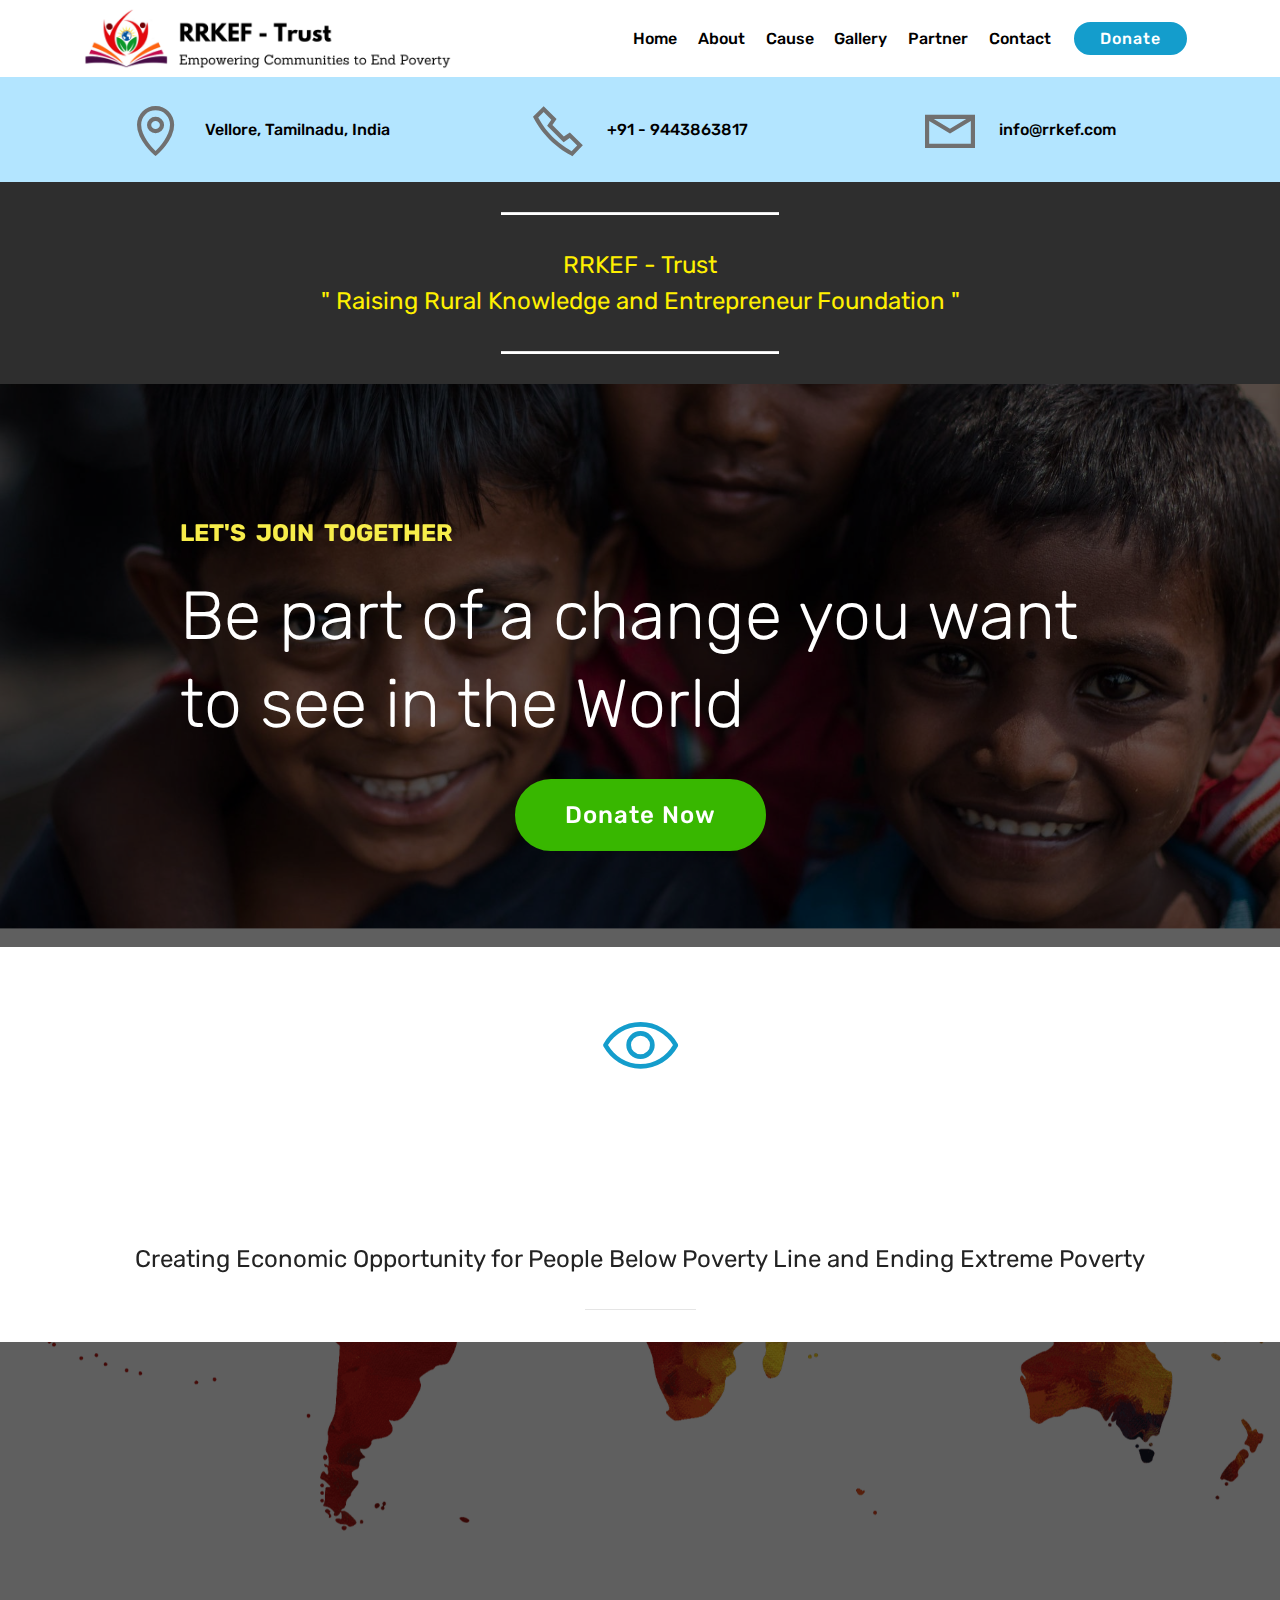
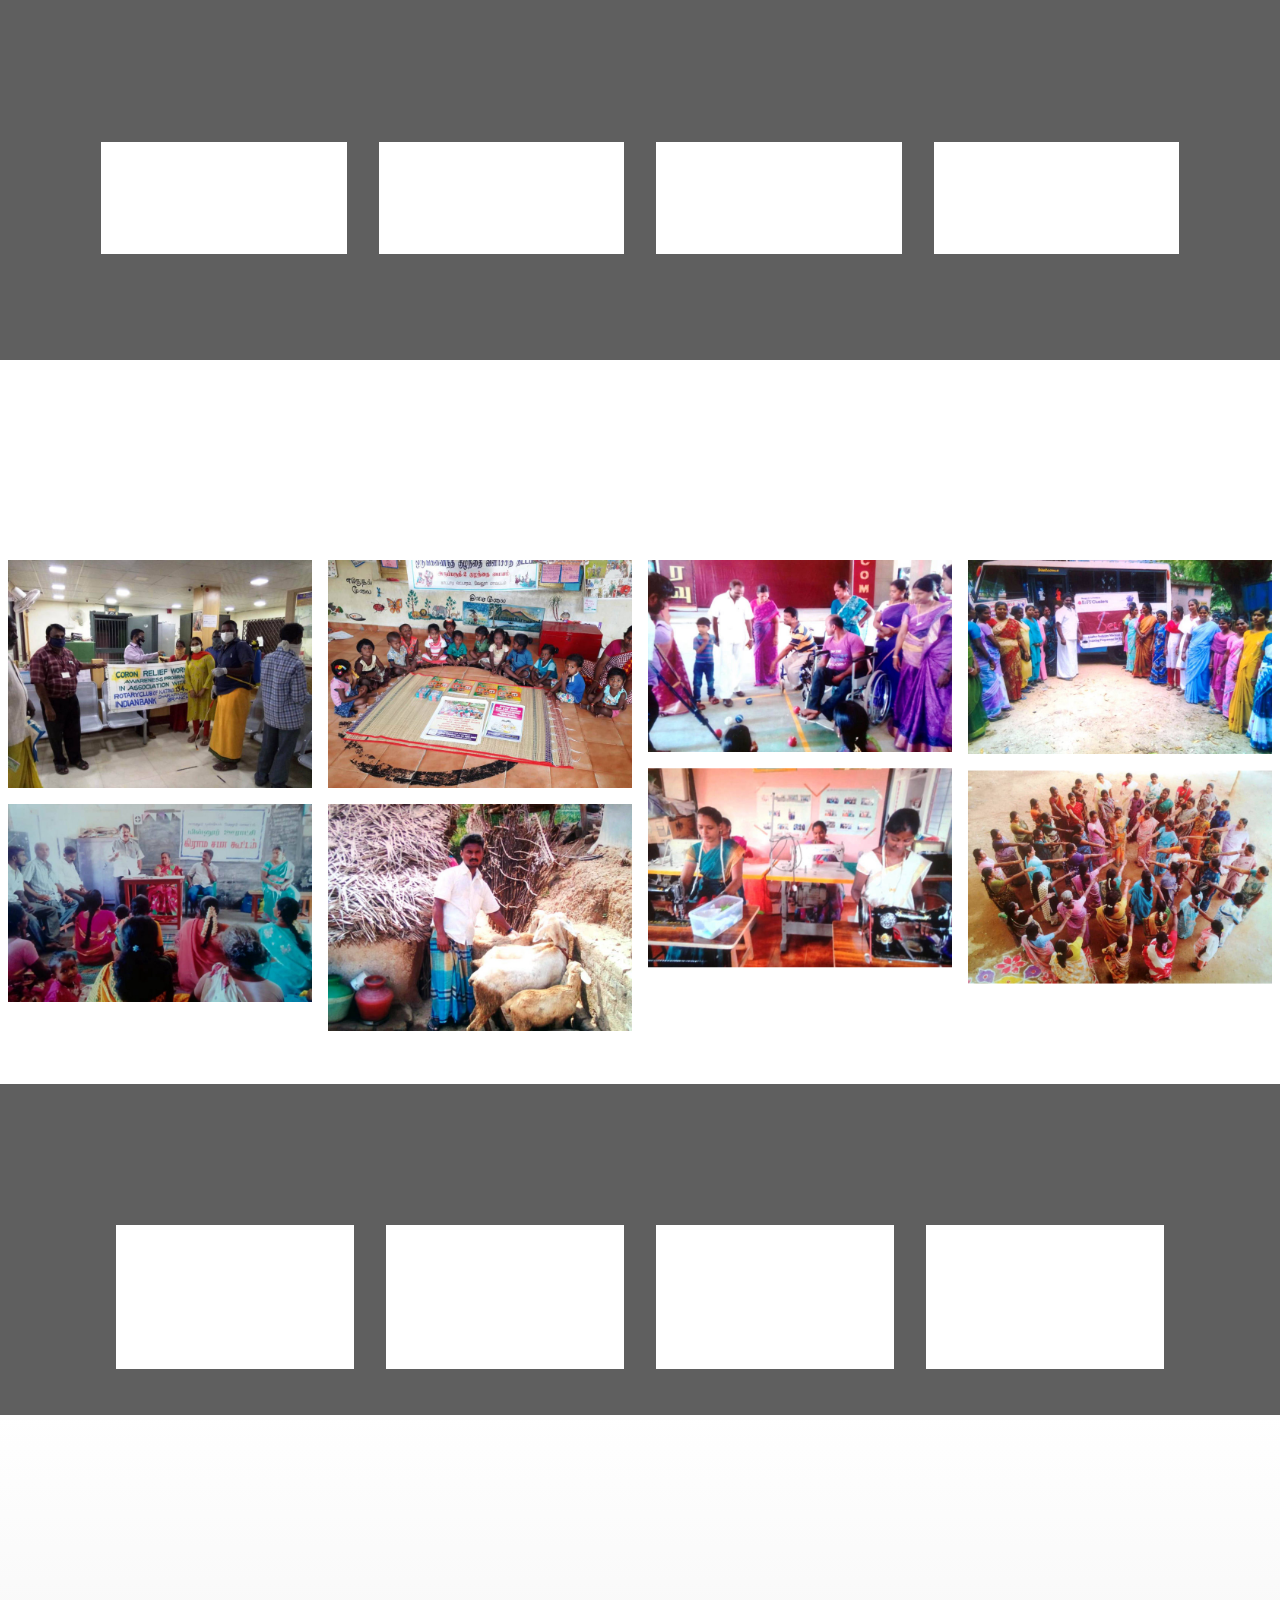
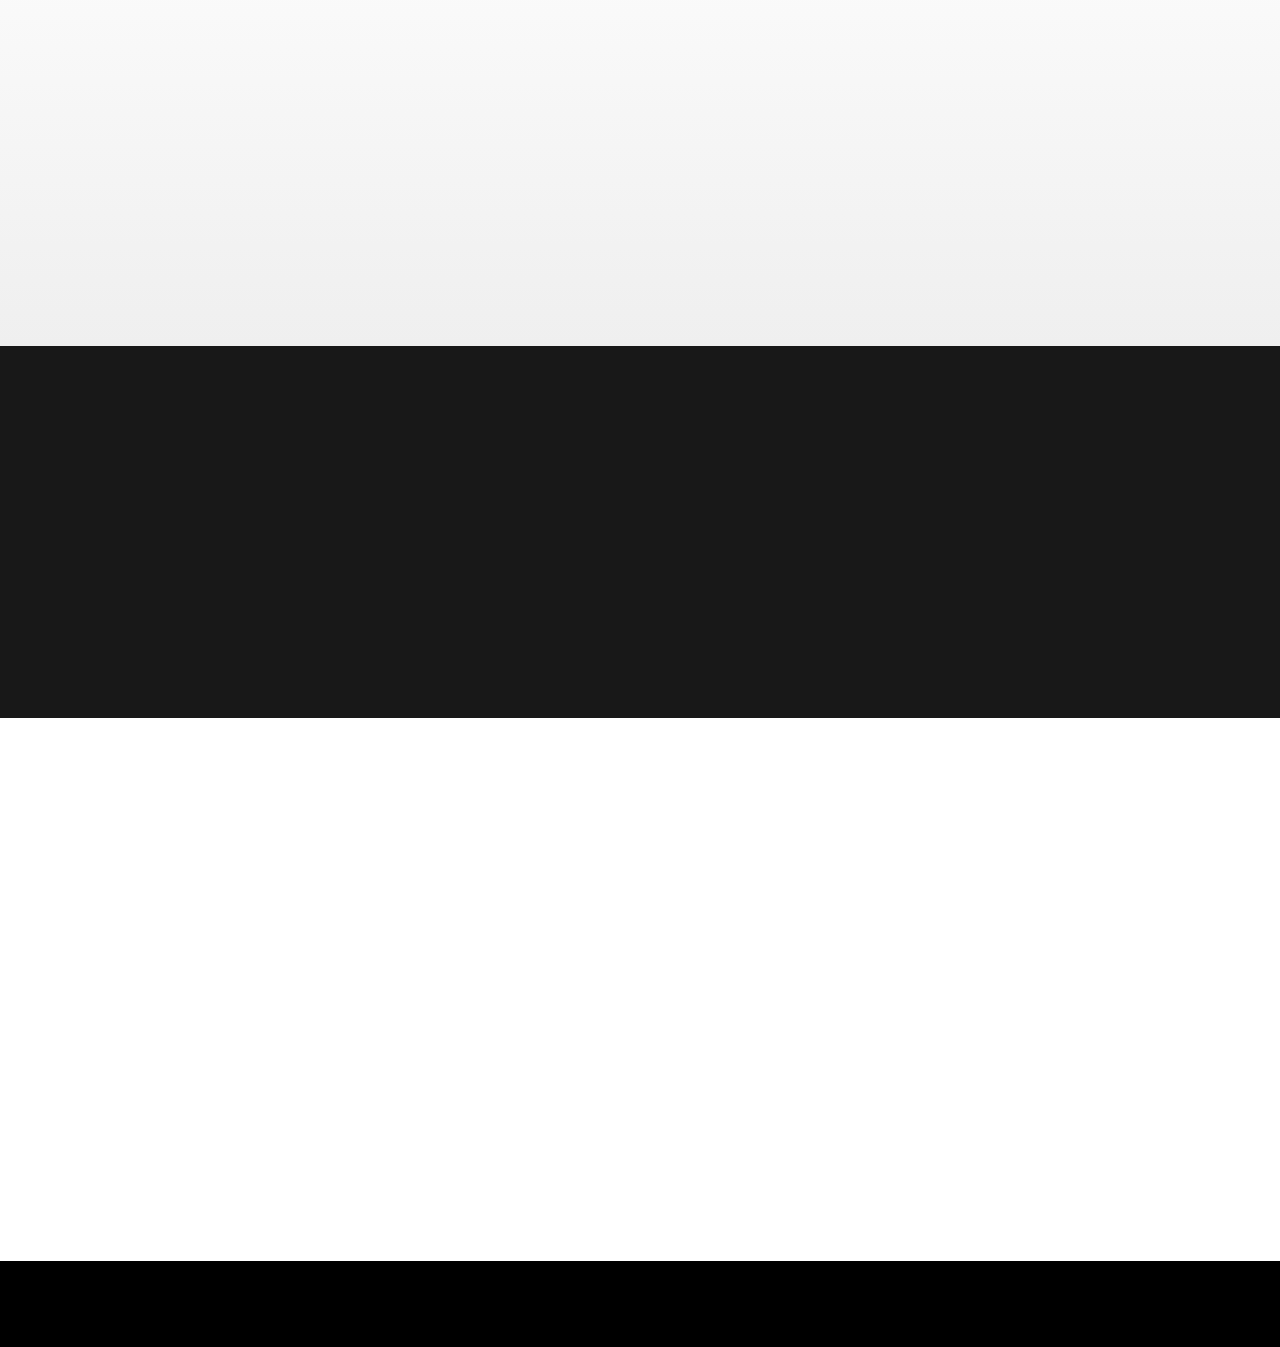
==== commit 684040bf: "create github pages" ====
--- a/index.html
+++ b/index.html
@@ -45,8 +45,8 @@
         <div class="menu-logo">
             <div class="navbar-brand">
                 <span class="navbar-logo">
-                    <a href="https://mobirise.co">
-                        <img src="assets/images/web-site-logo-4.png" alt="Mobirise" title="" style="height: 3.8rem;">
+                    <a href="index.html">
+                        <img src="assets/images/web-site-logo-4.png" alt="RRKEF - Trust" title="" style="height: 3.8rem;">
                     </a>
                 </span>
                 
@@ -66,7 +66,7 @@
     </nav>
 </section>
 
-<section class="engine"><a href="https://mobirise.info/i">free website creation software</a></section><section class="features7 cid-s0yUSgRY5l" id="features7-n">
+<section class="engine"><a href="https://mobirise.info/p">site templates free download</a></section><section class="features7 cid-s0yUSgRY5l" id="features7-n">
     
     
 
--- a/assets/mobirise/css/mbr-additional.css
+++ b/assets/mobirise/css/mbr-additional.css
@@ -4161,7 +4161,7 @@
   width: 30px;
   height: 2px;
   border-right: 5px;
-  background-color: #fc0000;
+  background-color: #ff0303;
 }
 .cid-s0zKYrp4f5 button.navbar-toggler .hamburger span:nth-child(1) {
   top: 0;
--- a/assets/mobirise/css/mbr-additional.css
+++ b/assets/mobirise/css/mbr-additional.css
@@ -4161,7 +4161,7 @@
   width: 30px;
   height: 2px;
   border-right: 5px;
-  background-color: #fc0000;
+  background-color: #ff0303;
 }
 .cid-s0zKYrp4f5 button.navbar-toggler .hamburger span:nth-child(1) {
   top: 0;
